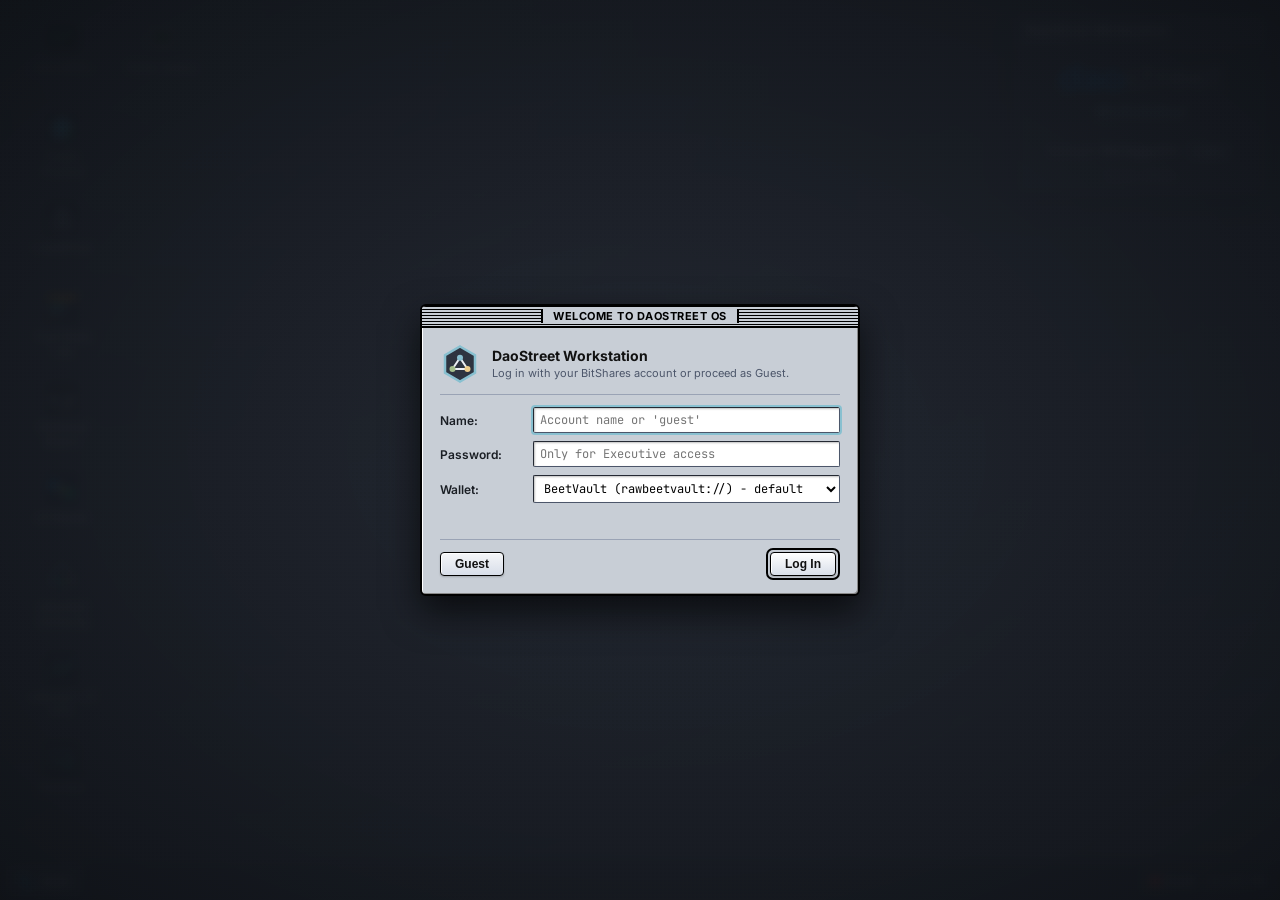
==== index.html @ b09e2ac4 "DaoStreet Workstation public site Built by build_public.py from the personal source; do not edit her" ====
<!DOCTYPE html>
<html lang="en">
<head>
  <meta charset="UTF-8">
  <meta name="viewport" content="width=device-width, initial-scale=1.0">
  <link rel="stylesheet" href="shared/fonts.css">
  <title>DaoStreet Workstation</title>
  <link rel="icon" href="data:image/svg+xml,%3Csvg xmlns='http://www.w3.org/2000/svg' viewBox='0 0 32 32'%3E%3Cpath d='M16 2l12 7v14l-12 7-12-7V9z' fill='%232e3440' stroke='%2388c0d0' stroke-width='2'/%3E%3Cpath d='M10 20l6-9 6 9z' fill='none' stroke='%23eceff4' stroke-width='1.6' stroke-linejoin='round'/%3E%3Ccircle cx='16' cy='11' r='2.4' fill='%2388c0d0'/%3E%3Ccircle cx='10' cy='20' r='2.4' fill='%23a3be8c'/%3E%3Ccircle cx='22' cy='20' r='2.4' fill='%23ebcb8b'/%3E%3C/svg%3E">
  <style>
    /* Palette after Nord (MIT, arcticicestudio). Fonts are open (OFL/Apache) when
       installed; otherwise the platform's own UI and monospace fonts are used. */
    :root {
      --bg0: #242933;
      --bg1: #2e3440;
      --bg2: #3b4252;
      --bg3: #434c5e;
      --bg4: #4c566a;
      --fg: #eceff4;
      --fg-dim: #d8dee9;
      --muted: #9aa3b5;
      --accent: #88c0d0;
      --accent-2: #81a1c1;
      --accent-3: #5e81ac;
      --red: #bf616a;
      --orange: #d08770;
      --yellow: #ebcb8b;
      --green: #a3be8c;
      --purple: #b48ead;
      --radius: 8px;
      --shadow: 0 10px 30px rgba(0, 0, 0, 0.45), 0 0 0 1px rgba(0, 0, 0, 0.35);
      --taskbar-h: 40px;
      color-scheme: dark;
    }

    * {
      box-sizing: border-box;
      margin: 0;
      padding: 0;
    }

    body {
      /* Procedural wallpaper; a background.jpg/png next to this file replaces it (see start-up) */
      background:
        radial-gradient(ellipse 70% 60% at 15% 0%, rgba(136, 192, 208, 0.16), transparent 70%),
        radial-gradient(ellipse 60% 50% at 100% 100%, rgba(180, 142, 173, 0.13), transparent 70%),
        url("data:image/svg+xml,%3Csvg xmlns='http://www.w3.org/2000/svg' width='48' height='48'%3E%3Cpath d='M48 0H0v48' fill='none' stroke='%23ffffff' stroke-opacity='0.035'/%3E%3C/svg%3E"),
        linear-gradient(160deg, var(--bg0), var(--bg1) 60%, var(--bg2));
      background-attachment: fixed;
      color: var(--fg);
      font-family: var(--font-ui);
      font-size: 13px;
      user-select: none;
      -webkit-user-select: none;
      overflow: hidden;
      height: 100vh;
      width: 100vw;
      position: relative;
    }

    :focus-visible {
      outline: 2px solid var(--accent);
      outline-offset: 1px;
    }

    .mono {
      font-family: var(--font-mono);
    }

    /* Raised surface and recessed well */
    .panel {
      background: var(--bg1);
      border: 1px solid var(--bg3);
      border-radius: var(--radius);
      box-shadow: var(--shadow);
    }

    .well {
      background: var(--bg0);
      border: 1px solid var(--bg3);
      border-radius: 4px;
      color: var(--fg);
    }

    .btn {
      background: var(--bg3);
      border: 1px solid var(--bg4);
      border-radius: 5px;
      font: inherit;
      font-size: 12px;
      cursor: pointer;
      padding: 4px 10px;
      display: inline-flex;
      align-items: center;
      gap: 6px;
      color: var(--fg);
      text-decoration: none;
    }
    .btn:hover:not(:disabled) {
      background: var(--bg4);
    }
    .btn.active {
      background: var(--bg4);
      box-shadow: inset 0 -2px 0 var(--accent);
    }
    .btn:disabled {
      opacity: 0.5;
      cursor: not-allowed;
    }
    .btn-primary {
      background: var(--accent-3);
      border-color: var(--accent-2);
    }
    .btn-primary:hover:not(:disabled) {
      background: var(--accent-2);
    }

    /* Window components */
    .win-window {
      background: var(--bg1);
      border: 1px solid var(--bg3);
      border-radius: var(--radius);
      box-shadow: var(--shadow);
      position: absolute;
      display: flex;
      flex-direction: column;
      touch-action: none;
    }
    .win-window.maximized {
      left: 0 !important;
      top: 0 !important;
      width: 100vw !important;
      height: calc(100vh - var(--taskbar-h)) !important;
      border-radius: 0;
    }
    .win-window.minimized {
      display: none;
    }

    .win-titlebar {
      background: var(--bg2);
      color: var(--fg);
      font-weight: 600;
      cursor: move;
      padding: 5px 6px 5px 10px;
      border-radius: var(--radius) var(--radius) 0 0;
      border-bottom: 1px solid var(--bg3);
      display: flex;
      justify-content: space-between;
      align-items: center;
      gap: 8px;
      touch-action: none;
    }
    .win-window.maximized .win-titlebar {
      cursor: default;
      border-radius: 0;
    }
    .win-titlebar.inactive {
      background: var(--bg1);
      color: var(--muted);
    }
    .win-title {
      display: flex;
      align-items: center;
      gap: 6px;
      overflow: hidden;
      white-space: nowrap;
      min-width: 0;
    }
    .win-title-text {
      overflow: hidden;
      text-overflow: ellipsis;
    }
    .win-title-btns {
      display: flex;
      align-items: center;
      gap: 4px;
      flex-shrink: 0;
    }

    .title-btn {
      width: 22px;
      height: 20px;
      font-size: 12px;
      line-height: 1;
      text-align: center;
      background: transparent;
      border: none;
      border-radius: 4px;
      color: var(--fg-dim);
      cursor: pointer;
      font-family: inherit;
    }
    .title-btn:hover {
      background: var(--bg4);
      color: var(--fg);
    }
    .title-btn[data-act="close"]:hover {
      background: var(--red);
    }

    .win-menubar {
      padding: 3px 8px;
      border-bottom: 1px solid var(--bg3);
      display: flex;
      align-items: center;
      gap: 4px;
      font-size: 12px;
    }
    .win-menu-item {
      padding: 2px 8px;
      border-radius: 4px;
      cursor: pointer;
      color: var(--fg-dim);
    }
    .win-menu-item:hover {
      background: var(--bg3);
      color: var(--fg);
    }

    .win-body {
      flex: 1;
      margin: 4px;
      overflow: hidden;
      position: relative;
      min-height: 0;
    }
    .win-body iframe {
      width: 100%;
      height: 100%;
      border: none;
      display: block;
    }

    .win-statusbar {
      margin: 0 4px 4px;
      padding: 2px 8px;
      font-size: 11px;
      color: var(--muted);
      display: flex;
      justify-content: space-between;
      gap: 8px;
      white-space: nowrap;
      overflow: hidden;
    }

    /* Built-in windows (node, login, about) */
    .dialog-body {
      padding: 14px;
      display: flex;
      flex-direction: column;
      gap: 10px;
      line-height: 1.45;
    }
    .dialog-body label {
      display: flex;
      flex-direction: column;
      gap: 4px;
      color: var(--fg-dim);
    }
    .dialog-body input, .dialog-body select {
      padding: 5px 7px;
      font: 12px var(--font-mono);
      user-select: text;
      -webkit-user-select: text;
    }
    .dialog-actions {
      display: flex;
      gap: 6px;
      justify-content: flex-end;
    }
    .dialog-actions .btn {
      min-width: 72px;
      justify-content: center;
    }
    .hint {
      font-size: 11px;
      color: var(--muted);
    }
    .error {
      color: var(--red);
      min-height: 15px;
    }

    /* Window drag & resize shields: iframes would otherwise swallow pointer events */
    body.window-dragging iframe {
      pointer-events: none !important;
    }

    /* Window Resize Handles */
    .win-resize-handle {
      position: absolute;
      z-index: 25;
      touch-action: none;
    }
    .win-window.maximized .win-resize-handle {
      display: none;
    }
    .win-resize-n  { top: -4px; left: 8px; right: 8px; height: 8px; cursor: ns-resize; }
    .win-resize-s  { bottom: -4px; left: 8px; right: 8px; height: 8px; cursor: ns-resize; }
    .win-resize-e  { right: -4px; top: 8px; bottom: 8px; width: 8px; cursor: ew-resize; }
    .win-resize-w  { left: -4px; top: 8px; bottom: 8px; width: 8px; cursor: ew-resize; }
    .win-resize-nw { top: -4px; left: -4px; width: 14px; height: 14px; cursor: nwse-resize; z-index: 26; }
    .win-resize-ne { top: -4px; right: -4px; width: 14px; height: 14px; cursor: nesw-resize; z-index: 26; }
    .win-resize-sw { bottom: -4px; left: -4px; width: 14px; height: 14px; cursor: nesw-resize; z-index: 26; }
    .win-resize-se { bottom: -4px; right: -4px; width: 14px; height: 14px; cursor: nwse-resize; z-index: 26; }

    /* Icons run top-to-bottom down the left edge, wrapping to a new column only
       when the screen is too short. The container is sized to the icons and lets
       clicks through, so it never blocks windows or the desktop panel. */
    .desktop-grid {
      padding: 16px;
      display: grid;
      grid-auto-flow: column;
      grid-template-rows: repeat(auto-fill, 80px);
      grid-auto-columns: 92px;
      gap: 10px 8px;
      width: max-content;
      height: calc(100vh - var(--taskbar-h));
      position: relative;
      z-index: 10;
      pointer-events: none;
    }
    .desktop-icon {
      pointer-events: auto;
      display: flex;
      flex-direction: column;
      align-items: center;
      justify-content: flex-start;
      padding: 6px 4px;
      text-align: center;
      cursor: pointer;
      border-radius: 6px;
      outline: none;
    }
    .desktop-icon:hover {
      background-color: rgba(236, 239, 244, 0.08);
    }
    .desktop-icon:focus-visible,
    .desktop-icon.selected {
      background-color: rgba(136, 192, 208, 0.22);
    }
    .desktop-icon-label {
      color: var(--fg);
      font-size: 12px;
      margin-top: 4px;
      padding: 1px 3px;
      line-height: 1.2;
      text-shadow: 0 1px 2px rgba(0, 0, 0, 0.8);
    }

    /* Desktop panel */
    #brand-widget {
      position: absolute;
      top: 14px;
      right: 14px;
      z-index: 15;
      width: 250px;
      overflow: hidden;
    }
    #brand-widget .win-titlebar {
      cursor: default;
    }
    .brand-body {
      padding: 14px 12px 12px;
      display: flex;
      flex-direction: column;
      align-items: center;
      gap: 8px;
    }
    .brand-name {
      font-size: 15px;
      font-weight: 700;
      letter-spacing: 0.2px;
    }
    .brand-name span:not(.exec-pill) {
      color: var(--accent);
    }
    .brand-meta {
      font-size: 12px;
      color: var(--fg-dim);
      text-align: center;
      border-top: 1px solid var(--bg3);
      padding-top: 8px;
      width: 100%;
      display: flex;
      flex-direction: column;
      gap: 4px;
    }


    /* Toast */
    .toast {
      position: fixed;
      bottom: calc(var(--taskbar-h) + 10px);
      right: 12px;
      background: var(--bg2);
      border-left: 3px solid var(--accent);
      border-radius: 6px;
      box-shadow: var(--shadow);
      z-index: 10000;
      padding: 8px 12px;
      min-width: 220px;
      max-width: 360px;
    }

    /* Taskbar */
    .taskbar {
      position: fixed;
      bottom: 0;
      left: 0;
      width: 100%;
      height: var(--taskbar-h);
      background: rgba(36, 41, 51, 0.92);
      backdrop-filter: blur(8px);
      border-top: 1px solid var(--bg3);
      z-index: 5000;
      display: flex;
      align-items: center;
      justify-content: space-between;
      gap: 6px;
      padding: 4px 6px;
    }
    .taskbar .btn {
      height: 100%;
    }
    .taskbar-left {
      display: flex;
      align-items: center;
      gap: 6px;
      height: 100%;
      min-width: 0;
      flex: 1;
    }
    .taskbar-items-container {
      display: flex;
      align-items: center;
      gap: 4px;
      height: 100%;
      min-width: 0;
      overflow: hidden;
    }
    .taskbar-window-btn {
      max-width: 170px;
      min-width: 0;
      overflow: hidden;
      white-space: nowrap;
      justify-content: flex-start;
      background: transparent;
      border-color: transparent;
    }
    .taskbar-window-btn span:last-child {
      overflow: hidden;
      text-overflow: ellipsis;
    }
    #menu-btn {
      font-weight: 600;
      flex-shrink: 0;
    }
    .logo {
      width: 18px;
      height: 18px;
      flex-shrink: 0;
    }
    .taskbar-tray {
      height: 100%;
      display: flex;
      align-items: center;
      gap: 12px;
      padding: 0 10px;
      border-radius: 5px;
      background: var(--bg1);
      flex-shrink: 0;
      font-size: 12px;
    }
    #tray-node {
      cursor: pointer;
    }

    /* App menu */
    .start-menu {
      position: absolute;
      bottom: calc(var(--taskbar-h) + 6px);
      left: 6px;
      width: 270px;
      max-height: calc(100vh - var(--taskbar-h) - 12px);
      overflow-y: auto;
      padding: 6px;
      z-index: 6000;
      display: none;
    }
    .start-menu.open {
      display: block;
    }
    .start-menu-identity {
      padding: 8px 10px;
      margin-bottom: 4px;
      font-weight: 600;
      border-radius: 6px;
      background: var(--bg2);
      display: flex;
      align-items: center;
      gap: 8px;
    }
    .start-menu-row {
      display: flex;
      align-items: center;
      gap: 10px;
      padding: 6px 10px;
      border-radius: 5px;
      cursor: pointer;
    }
    .start-menu-icon {
      flex: none;
      width: 20px;
      text-align: center;
    }
    .start-menu-row:hover {
      background: var(--accent-3);
    }
    .start-menu-wallpaper select {
      margin-left: auto;
      max-width: 130px;
      padding: 2px 4px;
      font: inherit;
    }
    .start-menu-heading {
      padding: 4px 10px 2px;
      font-size: 10px;
      letter-spacing: 0.8px;
      color: var(--muted);
      font-weight: 700;
    }
    .start-menu-sep {
      height: 1px;
      background: var(--bg3);
      margin: 5px 4px;
    }

    .hidden {
      display: none !important;
    }

    @media (max-width: 640px) {
      #brand-widget {
        display: none !important;
      }
    }

    @media (prefers-reduced-transparency: reduce) {
      .taskbar { background: var(--bg0); backdrop-filter: none; }
    }

    /* =========================================================================
       Retro MacOS Login Gate & Executive Styling
       ========================================================================= */
    .mac-login-overlay {
      position: fixed;
      inset: 0;
      z-index: 10000;
      background:
        radial-gradient(ellipse at 50% 50%, rgba(36, 41, 51, 0.90), rgba(15, 18, 23, 0.97)),
        url("data:image/svg+xml,%3Csvg xmlns='http://www.w3.org/2000/svg' width='4' height='4'%3E%3Crect width='2' height='2' fill='%23000' fill-opacity='0.25'/%3E%3C/svg%3E");
      display: flex;
      align-items: center;
      justify-content: center;
      padding: 16px;
      backdrop-filter: blur(5px);
      user-select: none;
      -webkit-user-select: none;
    }
    .mac-login-overlay.hidden {
      display: none !important;
    }

    .mac-dialog {
      width: 440px;
      max-width: 95vw;
      background: #c8ced6;
      color: #1a1e24;
      border: 2px solid #000;
      border-radius: 6px;
      box-shadow: 0 16px 36px rgba(0, 0, 0, 0.65), inset 1px 1px 0 #fff, inset -1px -1px 0 #888;
      font-family: var(--font-ui);
      display: flex;
      flex-direction: column;
      overflow: hidden;
    }

    .mac-titlebar {
      height: 22px;
      background: repeating-linear-gradient(
        to bottom,
        #000 0px,
        #000 1px,
        #c8ced6 1px,
        #c8ced6 3px
      );
      border-bottom: 2px solid #000;
      display: flex;
      align-items: center;
      justify-content: center;
      position: relative;
      padding: 0 10px;
    }

    .mac-title-plate {
      background: #c8ced6;
      padding: 0 10px;
      font-size: 11px;
      font-weight: 700;
      letter-spacing: 0.5px;
      color: #000;
      border-left: 2px solid #000;
      border-right: 2px solid #000;
      text-transform: uppercase;
    }

    .mac-dialog-body {
      padding: 16px 18px 14px;
      display: flex;
      flex-direction: column;
      gap: 12px;
    }

    .mac-banner {
      display: flex;
      align-items: center;
      gap: 12px;
      border-bottom: 1px solid #9aa3b5;
      padding-bottom: 10px;
    }

    .mac-banner-logo {
      width: 40px;
      height: 40px;
      flex-shrink: 0;
    }

    .mac-banner-title {
      font-size: 14px;
      font-weight: 700;
      color: #111;
      line-height: 1.2;
    }

    .mac-banner-sub {
      font-size: 11px;
      color: #4c566a;
      margin-top: 2px;
    }

    .mac-form {
      display: flex;
      flex-direction: column;
      gap: 8px;
    }

    .mac-row {
      display: grid;
      grid-template-columns: 85px 1fr;
      align-items: center;
      gap: 8px;
      font-size: 12px;
      font-weight: 600;
    }

    .mac-input, .mac-select {
      background: #fff;
      color: #000;
      border: 1px solid #4c566a;
      border-top-color: #242933;
      border-left-color: #242933;
      box-shadow: inset 1px 1px 2px rgba(0,0,0,0.25);
      border-radius: 2px;
      padding: 4px 6px;
      font: 12px var(--font-mono);
      user-select: text;
      -webkit-user-select: text;
    }

    .mac-input:focus, .mac-select:focus {
      outline: 2px solid #88c0d0;
      outline-offset: 0;
    }

    .mac-error {
      min-height: 16px;
      font-size: 11px;
      color: #bf616a;
      font-weight: 600;
      text-align: center;
    }

    .mac-actions {
      display: flex;
      justify-content: space-between;
      align-items: center;
      margin-top: 4px;
      padding-top: 8px;
      border-top: 1px solid #9aa3b5;
    }

    .mac-btn {
      background: linear-gradient(180deg, #f5f6f8 0%, #d8dee9 100%);
      color: #111;
      border: 1px solid #000;
      border-radius: 4px;
      padding: 4px 14px;
      font-size: 12px;
      font-weight: 600;
      cursor: pointer;
      box-shadow: inset 1px 1px 0 #fff, 0 1px 2px rgba(0,0,0,0.2);
    }
    .mac-btn:hover {
      background: #eceff4;
    }
    .mac-btn:active {
      background: #c8ced6;
      box-shadow: inset 1px 1px 2px rgba(0,0,0,0.4);
    }

    /* Classic Mac default return-key button ring */
    .mac-btn-default-wrap {
      display: inline-flex;
      padding: 2px;
      border: 2px solid #000;
      border-radius: 7px;
      background: transparent;
    }
    .mac-btn-default-wrap .mac-btn {
      background: linear-gradient(180deg, #fff 0%, #d8dee9 100%);
      border-color: #000;
    }

    /* Executive Mode Theme Accents */
    body.executive-mode .brand-name span:not(.exec-pill) {
      color: #ebcb8b; /* Gold accent */
    }
    body.executive-mode #brand-widget {
      border-color: #ebcb8b;
    }
    .exec-pill {
      display: inline-block;
      background: #ebcb8b;
      color: #111;
      font-size: 9px;
      font-weight: 800;
      letter-spacing: 0.5px;
      padding: 1px 5px;
      border-radius: 3px;
      margin-left: 6px;
      vertical-align: middle;
      text-transform: uppercase;
    }
  </style>
</head>
<body>

  <!-- Project emblem (original artwork), used by <svg class="logo"><use href="#logo"/></svg> -->
  <svg width="0" height="0" style="position: absolute;" aria-hidden="true">
    <!-- BitShares B-wheel, used on the taskbar Apps button and the desktop panel -->
    <symbol id="bwheel" viewBox="0 0 27.20632 27.20632">
      <g transform="translate(-4.0927923,-270.09372)">
        <path d="m 15.879654,296.9134 c -0.52163,-0.15011 -1.441405,-0.58414 -2.043942,-0.9645 -1.057875,-0.66781 -1.077605,-0.70847 -0.574139,-1.18329 0.28676,-0.27045 1.160642,-1.10802 1.941959,-1.86127 1.106393,-1.06665 1.552364,-1.32772 2.016448,-1.18042 0.550865,0.17483 0.59587,0.39018 0.59587,2.85121 0,2.94348 0.03213,2.90468 -1.936196,2.33827 z m 3.065085,-2.30686 c 0,-2.49545 0.04394,-2.70745 0.5976,-2.88317 0.477937,-0.15169 0.958291,0.16781 2.398889,1.59561 0.990709,0.9819 1.801288,1.86401 1.801288,1.96024 0,0.32337 -2.670561,1.62643 -3.739444,1.8246 l -1.058333,0.19622 z m -7.743862,-1.11338 c -0.482995,-0.73714 -1.287251,-2.91645 -1.287251,-3.48809 0,-0.30145 0.590481,-0.38785 2.650917,-0.38785 3.516407,0 3.655591,0.3046 1.248825,2.73295 -0.971724,0.98043 -1.86276,1.78261 -1.980083,1.78261 -0.117322,0 -0.401906,-0.28783 -0.632408,-0.63962 z m 11.649526,-1.26538 c -1.025614,-1.04775 -1.805375,-2.06375 -1.732801,-2.25778 0.0934,-0.2497 0.95129,-0.35278 2.936032,-0.35278 h 2.804079 l -0.173135,0.77612 c -0.226788,1.01661 -1.51628,3.73944 -1.770943,3.73944 -0.109164,0 -1.037618,-0.85725 -2.063232,-1.905 z M 9.913626,284.75061 v -3.4555 l 2.816428,2.8205 c 2.325948,2.32931 2.787132,2.93109 2.648197,3.4555 -0.159345,0.60145 -0.308147,0.635 -2.816429,0.635 H 9.913626 Z m 11.310799,2.932 c -0.233935,-0.43712 0.02862,-0.8308 1.590954,-2.38547 1.029119,-1.02408 1.978043,-1.79589 2.10872,-1.71513 0.421096,0.26026 1.445915,2.47569 1.649456,3.56577 l 0.197615,1.05833 h -2.633286 c -2.275806,0 -2.671321,-0.0711 -2.913459,-0.5235 z m -8.161273,-4.983 -3.149526,-3.27618 v -4.66485 -4.66486 l 0.917222,0.77072 c 0.504473,0.42389 2.221999,1.92076 3.816725,3.32638 l 2.899503,2.55566 -0.07728,4.53037 c -0.100896,5.91485 -0.0912,5.91172 -4.406644,1.42276 z m 6.069735,3.06058 c -0.103481,-0.10348 -0.188148,-1.38357 -0.188148,-2.84465 v -2.6565 l 0.917222,0.19798 c 0.939052,0.20269 2.884252,1.09301 3.543225,1.62173 0.286556,0.22992 -0.02461,0.69181 -1.402958,2.08252 -1.639187,1.65389 -2.393845,2.07441 -2.869341,1.59892 z" fill="#00A4E4"/>
      </g>
    </symbol>
    <symbol id="logo" viewBox="0 0 32 32">
      <path d="M16 2l12 7v14l-12 7-12-7V9z" fill="#2e3440" stroke="#88c0d0" stroke-width="2"/>
      <path d="M10 20l6-9 6 9z" fill="none" stroke="#eceff4" stroke-width="1.6" stroke-linejoin="round"/>
      <circle cx="16" cy="11" r="2.4" fill="#88c0d0"/>
      <circle cx="10" cy="20" r="2.4" fill="#a3be8c"/>
      <circle cx="22" cy="20" r="2.4" fill="#ebcb8b"/>
    </symbol>
  </svg>

  <!-- Retro MacOS Login Gate (Locked State) -->
  <div id="mac-login-overlay" class="mac-login-overlay hidden">
    <div class="mac-dialog" role="dialog" aria-modal="true" aria-labelledby="mac-dialog-title">
      <div class="mac-titlebar">
        <span class="mac-title-plate" id="mac-dialog-title">Welcome to DaoStreet OS</span>
      </div>
      <div class="mac-dialog-body">
        <div class="mac-banner">
          <svg class="mac-banner-logo" viewBox="0 0 32 32">
            <use href="#logo"/>
          </svg>
          <div>
            <div class="mac-banner-title">DaoStreet Workstation</div>
            <div class="mac-banner-sub">Log in with your BitShares account or proceed as Guest.</div>
          </div>
        </div>

        <form id="mac-login-form" class="mac-form">
          <label class="mac-row">
            <span>Name:</span>
            <input id="mac-login-account" class="mac-input" type="text" autocomplete="username" spellcheck="false" placeholder="Account name or 'guest'">
          </label>
          <label class="mac-row">
            <span>Password:</span>
            <input id="mac-login-password" class="mac-input" type="password" autocomplete="current-password" placeholder="Only for Executive access" title="Leave blank for the public desktop. With the access password and 1,000,000+ liquid BTS on the account, opens the Executive desktop.">
          </label>
          <label class="mac-row">
            <span>Wallet:</span>
            <select id="mac-login-scheme" class="mac-select">
              <option value="rawbeetvault">BeetVault (rawbeetvault://) - default</option>
              <option value="rawbeeteos">BeetEOS (rawbeeteos://)</option>
              <option value="rawbeet">Beet Classic (rawbeet://)</option>
            </select>
          </label>

          <div id="mac-login-error" class="mac-error"></div>

          <div class="mac-actions">
            <button type="button" class="mac-btn" id="btn-mac-guest" title="Unlock Public Desktop without an account">Guest</button>
            <div style="display: flex; gap: 8px; align-items: center;">
              <div class="mac-btn-default-wrap">
                <button type="submit" class="mac-btn" id="btn-mac-submit">Log In</button>
              </div>
            </div>
          </div>
        </form>
      </div>
    </div>
  </div>

  <!-- Desktop panel -->
  <div id="brand-widget" class="panel">
    <div class="win-titlebar">
      <span class="desktop-name"></span>
      <button class="title-btn" id="btn-close-brand" title="Hide (app menu &gt; Show Desktop Panel brings it back)" aria-label="Hide panel">–</button>
    </div>
    <div class="brand-body">
      <img class="brand-logo" src="daostreet-logo.webp" alt="daostreet" style="width: 170px; height: auto; max-height: 40px; object-fit: contain;">
      <div class="brand-name"><span>Workstation</span></div>
      <div class="brand-meta">
        <div style="display: flex; align-items: center; justify-content: center; gap: 8px; min-height: 26px;">
          <span>Account: <strong id="brand-account">Not logged in</strong></span>
          <button class="btn" id="btn-login" style="font-size: 11px; padding: 2px 8px;">Login</button>
        </div>
        <div id="brand-node" class="hint">Node: connecting...</div>
      </div>
    </div>
  </div>


  <!-- Desktop icons: built from APPS -->
  <div class="desktop-grid" id="desktop-icons"></div>

  <!-- Built-in window bodies: cloned into a window when opened -->
  <template id="tpl-node">
    <div class="dialog-body">
      <div style="display: flex; align-items: center; gap: 10px;">
        <span style="font-size: 26px;">🌐</span>
        <div style="min-width: 0;">
          <div><strong>BitShares node:</strong> <span class="mono" style="word-break: break-all;" id="node-url">-</span></div>
          <div style="font-weight: 600;" id="node-status">Status: Connecting...</div>
        </div>
      </div>
      <div class="well mono" style="padding: 8px; font-size: 11px; line-height: 1.5; user-select: text; -webkit-user-select: text;" id="node-detail"></div>
      <div class="hint">Apps on this desktop share this connection for read-only lookups.</div>
      <div class="dialog-actions">
        <button class="btn" id="btn-reconnect-node">Reconnect</button>
      </div>
    </div>
  </template>

  <template id="tpl-about">
    <div class="dialog-body">
      <div style="display: flex; align-items: center; gap: 10px;">
        <img class="brand-logo" src="daostreet-logo.webp" alt="daostreet" style="width: 120px; height: auto; max-height: 28px; object-fit: contain;">
        <div class="brand-name"><span>Workstation</span>
          <span class="hint" style="font-weight: normal;" id="about-version"></span></div>
      </div>
      <div>A desktop for BitShares DEX tools. Each app runs in its own window and shares the desktop's node connection and account.</div>
      <div>Transactions are never signed here: apps prepare them, and you review and sign in BeetVault.</div>
      <div class="well hint" style="padding: 8px;" id="about-server"></div>
      <div class="dialog-actions">
        <button class="btn" id="btn-about-ok">OK</button>
      </div>
    </div>
  </template>

  <!-- App menu: rows built from APPS -->
  <div id="start-menu" class="start-menu panel">
    <div class="start-menu-identity">
      <span>👤</span>
      <span id="start-identity">Not logged in</span>
    </div>
    <div id="start-menu-items"></div>
  </div>

  <!-- Taskbar -->
  <div class="taskbar">
    <div class="taskbar-left">
      <button id="menu-btn" class="btn" aria-haspopup="menu" aria-controls="start-menu">
        <svg class="logo"><use href="#bwheel"/></svg>
        <span>Apps</span>
      </button>
      <div class="taskbar-items-container" id="taskbar-items"></div>
    </div>
    <div class="taskbar-tray">
      <span title="BitShares node: connecting" id="tray-node">⚪ Node</span>
      <span id="clock" class="mono">--:--</span>
    </div>
  </div>

  <div id="toast" class="toast hidden" role="status" aria-live="polite">
    <div id="toast-title" style="font-weight: 600; margin-bottom: 2px;"></div>
    <div id="toast-msg" class="hint" style="color: var(--fg-dim);"></div>
  </div>

  <script src="shared/b95-bridge.js"></script>
  <script>
    const DESKTOP_NAME = 'DaoStreet Workstation';
    const DESKTOP_VERSION = '1.1';

    // =========================================================================
    // APPS: every desktop icon, start menu entry and window comes from here.
    //
    // To add a standalone HTML app, add one entry:
    //   { id: 'myapp', title: 'My App', emoji: '🚀', icon: ICONS.generic,
    //     src: 'my-app/index.html', size: [880, 580] }
    //
    // Fields:
    //   id          unique key (window id is "win-<id>")
    //   title       icon label, start menu and taskbar text
    //   windowTitle title bar text (defaults to title)
    //   emoji       small icon for title bar, taskbar and start menu
    //   icon        32x32 SVG markup for the desktop icon
    //   src         HTML app loaded in a window (iframe)
    //   url         external link opened in a new browser tab instead
    //   template    id of a <template> for built-in windows
    //   size        [width, height] default window size; height 'auto' fits content
    //   resizable   default true; false also hides maximize
    //   dialog      only a close button, never in the taskbar
    //   desktop     false hides the desktop icon
    //   menu        start menu group: 'pools' | 'credit' | 'builders' | 'portfolio' | 'games' | 'links' | 'system' | false
    //   status      [left, right] status bar text for src apps
    //   server      true: needs server.py (shown only when its API answers, so a
    //               public copy on a plain web host leaves it out)
    //   public      true: include this src app in the public copy (build_public.py
    //               drops every other src app's entry, icon and folder there)
    //
    // Apps can include shared/b95-bridge.js to read the logged-in account,
    // use the desktop's node connection and raise notifications.
    // =========================================================================
    const ICONS = {
      microdex: `<svg width="34" height="34" viewBox="0 0 32 32" fill="none">
        <rect x="2" y="3" width="28" height="22" rx="2" fill="#202020" stroke="#000" stroke-width="1.5"/>
        <rect x="4" y="5" width="24" height="18" fill="#050505"/>
        <polyline points="6,18 12,12 18,15 26,7" fill="none" stroke="#00FF88" stroke-width="2"/>
        <rect x="6" y="8" width="4" height="3" fill="#00E5FF"/>
        <path d="M12 25h8v3h-8z" fill="#808080"/>
        <line x1="8" y1="28" x2="24" y2="28" stroke="#000" stroke-width="2"/></svg>`,
      pools: `<svg width="34" height="34" viewBox="0 0 32 32" fill="none">
        <rect x="3" y="4" width="26" height="24" rx="2" fill="#1E293B" stroke="#000" stroke-width="1.5"/>
        <circle cx="16" cy="15" r="9" fill="#00A4E4" stroke="#FFF" stroke-width="1"/>
        <path d="M9 16c2-3 4 3 7 0s5 3 7 0" stroke="#FFF" stroke-width="1.5" fill="none"/>
        <rect x="6" y="21" width="5" height="5" fill="#38BDF8"/>
        <rect x="13" y="19" width="5" height="7" fill="#60A5FA"/>
        <rect x="20" y="17" width="5" height="9" fill="#22C55E"/></svg>`,
      node: `<svg width="34" height="34" viewBox="0 0 32 32" fill="none">
        <rect x="3" y="5" width="26" height="18" rx="1" fill="#C0C0C0" stroke="#000" stroke-width="1.5"/>
        <rect x="6" y="8" width="20" height="12" fill="#000"/>
        <path d="M13 23h6v4h-6z" fill="#808080"/>
        <line x1="9" y1="27" x2="23" y2="27" stroke="#000" stroke-width="2"/>
        <path d="M10 14l6-4v3h4v2h-4v3l-6-4z" fill="#00FF00"/></svg>`,
      creditflow: `<svg width="34" height="34" viewBox="0 0 32 32" fill="none">
        <rect x="2" y="2" width="28" height="28" rx="2" fill="#0F172A" stroke="#000" stroke-width="1.5"/>
        <polygon points="16,6 5,12 27,12" fill="#E2E8F0" stroke="#000" stroke-width="1"/>
        <rect x="7" y="13" width="3" height="9" fill="#94A3B8" stroke="#000" stroke-width="0.75"/>
        <rect x="12" y="13" width="3" height="9" fill="#94A3B8" stroke="#000" stroke-width="0.75"/>
        <rect x="17" y="13" width="3" height="9" fill="#94A3B8" stroke="#000" stroke-width="0.75"/>
        <rect x="22" y="13" width="3" height="9" fill="#94A3B8" stroke="#000" stroke-width="0.75"/>
        <rect x="4" y="22" width="24" height="3" fill="#E2E8F0" stroke="#000" stroke-width="1"/>
        <circle cx="16" cy="9.5" r="1.5" fill="#38BDF8"/>
      </svg>`,
      clilite: `<svg width="34" height="34" viewBox="0 0 32 32" fill="none">
        <rect x="2" y="3" width="28" height="26" rx="2" fill="#111827" stroke="#000" stroke-width="1.5"/>
        <rect x="2" y="3" width="28" height="5" fill="#F59E0B"/>
        <text x="6" y="7.3" font-size="4.5" font-family="sans-serif" font-weight="bold" fill="#111827">₿</text>
        <rect x="5" y="11" width="22" height="3" fill="#1E293B"/>
        <rect x="5" y="16" width="22" height="3" fill="#1E293B"/>
        <rect x="5" y="21" width="22" height="3" fill="#1E293B"/>
        <rect x="5" y="11" width="14" height="3" fill="#34D399"/>
        <rect x="5" y="16" width="9" height="3" fill="#38BDF8"/>
        <rect x="5" y="21" width="5" height="3" fill="#FBBF24"/>
      </svg>`,
      lprouter: `<svg width="34" height="34" viewBox="0 0 32 32" fill="none">
        <rect x="2" y="2" width="28" height="28" rx="2" fill="#0A1628" stroke="#000" stroke-width="1.5"/>
        <circle cx="8" cy="12" r="4.5" fill="#0055AA" stroke="#00E5FF" stroke-width="1"/>
        <circle cx="24" cy="20" r="4.5" fill="#007A44" stroke="#00FF88" stroke-width="1"/>
        <circle cx="16" cy="16" r="3.5" fill="#995500" stroke="#FFB300" stroke-width="1"/>
        <path d="M12 14l2.5 1.5M18 17.5l3.5 2" stroke="#00E5FF" stroke-width="1.5" stroke-linecap="round"/>
        <path d="M21 19.5l-2 -3" stroke="#00FF88" stroke-width="1.2" stroke-linecap="round"/>
      </svg>`,
      gateway: `<svg width="34" height="34" viewBox="0 0 32 32" fill="none">
        <rect x="2" y="2" width="28" height="28" rx="2" fill="#0B1320" stroke="#000" stroke-width="1.5"/>
        <path d="M5 26V13a11 9 0 0 1 22 0v13" fill="none" stroke="#94A3B8" stroke-width="2.5"/>
        <rect x="4" y="25" width="24" height="3" fill="#475569"/>
        <circle cx="11" cy="17" r="3.5" fill="#23292F" stroke="#00E5FF" stroke-width="1"/>
        <circle cx="21" cy="17" r="3.5" fill="#1E1E3F" stroke="#FACC15" stroke-width="1"/>
        <path d="M14.5 17h3" stroke="#00FF88" stroke-width="1.5" stroke-linecap="round"/>
        <path d="M16 21v3M14.5 22.5l1.5 1.5 1.5-1.5" stroke="#00FF88" stroke-width="1.2" stroke-linecap="round" fill="none"/>
      </svg>`,
      iobpps: `<svg width="34" height="34" viewBox="0 0 32 32" fill="none">
        <rect x="2" y="2" width="28" height="28" rx="2" fill="#0C1424" stroke="#000" stroke-width="1.5"/>
        <polyline points="5,22 12,16 18,19 27,9" fill="none" stroke="#34D399" stroke-width="2.2" stroke-linecap="round" stroke-linejoin="round"/>
        <circle cx="27" cy="9" r="2" fill="#60A5FA"/>
        <circle cx="12" cy="16" r="1.5" fill="#88C0D0"/>
        <path d="M5 26h22" stroke="#1E2D45" stroke-width="1.5" stroke-linecap="round"/>
        <text x="7" y="12" font-size="5" font-family="monospace" font-weight="bold" fill="#88C0D0">PPS</text>
      </svg>`,
      generic: `<svg width="34" height="34" viewBox="0 0 32 32" fill="none">
        <rect x="4" y="4" width="24" height="24" rx="4" fill="#3b4252" stroke="#000" stroke-width="1.5"/>
        <circle cx="16" cy="16" r="6" fill="#00FF88"/></svg>`,
      gatewayboard: `<svg width="34" height="34" viewBox="0 0 32 32" fill="none">
        <rect x="2" y="2" width="28" height="28" rx="2" fill="#07080B" stroke="#000" stroke-width="1.5"/>
        <rect x="4" y="4" width="24" height="24" fill="#0D0F14" stroke="#1F2533" stroke-width="0.75"/>
        <path d="M7 16h4l2-3 2 6 2-6 2 6 2-3h4" stroke="#475569" stroke-width="0.8" stroke-dasharray="1 1"/>
        <circle cx="8" cy="16" r="3.5" fill="#181D28" stroke="#E2E8F0" stroke-width="0.8"/>
        <text x="8" y="18.5" font-size="5" text-anchor="middle" font-family="sans-serif" font-weight="bold" fill="#FFF">₿</text>
        <circle cx="13.5" cy="16" r="1.5" fill="#000" stroke="#64748B" stroke-width="0.6"/>
        <circle cx="18.5" cy="16" r="1.5" fill="#000" stroke="#64748B" stroke-width="0.6"/>
        <circle cx="24" cy="16" r="3.5" fill="#181D28" stroke="#E2E8F0" stroke-width="0.8"/>
        <text x="24" y="18" font-size="4" text-anchor="middle" font-family="sans-serif" font-weight="bold" fill="#FFF">Au</text>
        <path d="M7 24h18m-4-2l3 2-3 2" stroke="#FFF" stroke-width="1" fill="none" stroke-linecap="round"/>
      </svg>`,
      transfer: `<svg width="34" height="34" viewBox="0 0 32 32" fill="none">
        <rect x="2" y="2" width="28" height="28" rx="2" fill="#0C1424" stroke="#000" stroke-width="1.5"/>
        <rect x="4" y="4" width="24" height="24" rx="1.5" fill="#111827" stroke="#1E2D45" stroke-width="0.75"/>
        <circle cx="9" cy="11" r="3.5" fill="#2B4C7E" stroke="#88C0D0" stroke-width="0.8"/>
        <path d="M14 11h11m-3-3l3 3-3 3" stroke="#88C0D0" stroke-width="1.5" stroke-linecap="round" stroke-linejoin="round"/>
        <circle cx="23" cy="21" r="3.5" fill="#0D9488" stroke="#34D399" stroke-width="0.8"/>
        <path d="M18 21H7m3-3l-3 3 3 3" stroke="#34D399" stroke-width="1.5" stroke-linecap="round" stroke-linejoin="round"/>
      </svg>`,
    };

    const APPS = [
      { id: 'microdex', title: 'microDEX', windowTitle: 'microDEX v1.1.0 - Retro BitShares DEX Terminal', emoji: '📊',
        icon: ICONS.microdex, src: 'microdex-retro/index.html', size: [880, 580], menu: 'pools',
        status: ['microdex-retro/index.html', 'Retro DEX Terminal'], public: true },
      { id: 'pools', title: 'Pools Tracker', windowTitle: 'BitShares Pools TVL & Beet Tracker', emoji: '🌊',
        icon: ICONS.pools, src: 'beet-pools-tracker/index.html', size: [880, 580], menu: 'pools',
        status: ['beet-pools-tracker/index.html', 'Liquidity Pool TVL & Swaps'], public: true },
      { id: 'creditflow', title: 'CreditFlow', windowTitle: 'DaoStreet CreditFlow - Global TVL & Collateral Tracker', emoji: '🏦',
        icon: ICONS.creditflow, src: 'bitshares-creditflow/index.html', size: [960, 620], menu: 'credit',
        status: ['bitshares-creditflow/index.html', 'Credit Offers & Collateral'], public: true },
      { id: 'clilite', title: 'Pool Stats Lite', windowTitle: 'Pool Stats Lite - BTC Depth & LP Valuation', emoji: '📋',
        icon: ICONS.clilite, src: 'cli-lite/index.html', size: [960, 620], menu: 'pools',
        status: ['cli-lite/index.html', 'BTC Pool Depth · BTC Compare · Swap & Deposit Tx'], public: true },
      { id: 'gatewayboard', title: 'Gateway Board', windowTitle: 'Gateway Board - Pool Price Boards & Swap Terminal', emoji: '⚡',
        icon: ICONS.gatewayboard, src: 'gateway-board/index.html', size: [1000, 680], menu: 'pools',
        status: ['gateway-board/index.html', 'XRP·USDT · XRP·BTC · BTC·XAUT Boards & Swap Terminal'], public: true },
      { id: 'lprouter', title: 'LP Router', windowTitle: 'LP Compound Router - Multi-Hop Swap Terminal', emoji: '🔀',
        icon: ICONS.lprouter, src: 'lp-router/index.html', size: [980, 640], menu: 'pools',
        status: ['lp-router/index.html', 'Compound AMM Swaps across Hubs'], public: true },
      { id: 'gateway', title: 'ioBanker Gateway', windowTitle: 'ioBanker Gateway - XRP & XLM Deposit Bridge', emoji: '🌉',
        icon: ICONS.gateway, src: 'gateway/index.html', size: [880, 640], menu: 'portfolio',
        status: ['gateway/index.html', 'IOB.XRP · IOB.XLM Deposit Tags'], public: true },
      { id: 'iobpps', title: 'ioBanker LP PPS', windowTitle: 'ioBanker LP PPS & Annualized Yield - BTS/IOB.XRP & BTS/IOB.XLM', emoji: '📈',
        icon: ICONS.iobpps, src: 'gateway/pps.html', size: [960, 660], menu: 'pools',
        status: ['gateway/pps.html', 'ioBanker LP Price Per Share & Annualized Yield'], public: true },
      { id: 'transfer', title: 'Transfer', windowTitle: 'Transfer - BitShares Asset Transfer (Op 0)', emoji: '⇄',
        icon: ICONS.transfer, src: 'asset-transfer/index.html', size: [680, 640], menu: 'portfolio',
        status: ['asset-transfer/index.html', 'BitShares Asset Transfer · Op 0 · BeetVault'], public: true },
      { id: 'node', title: 'Node Status', windowTitle: 'BitShares Node Connectivity', emoji: '🔄',
        icon: ICONS.node, template: 'tpl-node', size: [380, 'auto'], resizable: false, menu: 'system',
        onCreate: () => { document.getElementById('btn-reconnect-node').addEventListener('click', connectNode); renderNodeStatus(); } },
      { id: 'about', title: `About ${DESKTOP_NAME}`, windowTitle: `About ${DESKTOP_NAME}`, emoji: 'ℹ️',
        template: 'tpl-about', size: [340, 'auto'], resizable: false, dialog: true, desktop: false, menu: false,
        onCreate: setupAbout },
    ];
    const APP_BY_ID = Object.fromEntries(APPS.map(a => [a.id, a]));

    // =========================================================================
    // Whitelist & Desktop Tiers (Public vs. Executive)
    // =========================================================================
    // Account names that get the Executive desktop. The public copy has none: build_public.py cuts the
    // names and refuses to build if any are left.
    const EXECUTIVE_WHITELIST = new Set([
    ]);
    const SYSTEM_IDS = new Set(['node', 'about']);
    const UNLOCKED_KEY = 'b95-unlocked';

    // Fallback storage in window.name for static file:/// mode where Chromium blocks localStorage
    const WIN_NAME_PREFIX = 'b95:';
    function winStoreReadAll() {
      try {
        if (typeof window.name === 'string' && window.name.startsWith(WIN_NAME_PREFIX)) {
          return JSON.parse(window.name.slice(WIN_NAME_PREFIX.length)) || {};
        }
      } catch (_) {}
      return {};
    }
    function winStoreGet(key) {
      const all = winStoreReadAll();
      return key in all ? all[key] : null;
    }
    function winStoreSet(key, val) {
      try {
        const all = winStoreReadAll();
        if (val === null || val === undefined) delete all[key];
        else all[key] = val;
        window.name = WIN_NAME_PREFIX + JSON.stringify(all);
      } catch (_) {}
    }

    // =========================================================================
    // Token gate: the second way into the Executive tier, for accounts not on the whitelist.
    // Needs the access password plus 1,000,000 liquid BTS on the account typed in. Nothing is
    // signed, so anyone with the password and a big holder's name gets in: this filters the
    // desktop, it does not secure it. checkTokenGate() is the one place to swap in a signed
    // Beet challenge later.
    // =========================================================================
    const TOKEN_GATE = {
      assetId: '1.3.0',               // BTS
      precision: 5,                   // 1 BTS = 100,000 base units
      minBase: 100_000_000_000n,      // 1,000,000 BTS
      passwordSha256: '',             // empty turns the gate off; the public copy always ships it empty
    };
    const tokenGateOn = () => /^[0-9a-f]{64}$/.test(TOKEN_GATE.passwordSha256);

    const isWhitelisted = (name) => EXECUTIVE_WHITELIST.has(String(name || '').trim().toLowerCase());

    // A token-gated session stores the password hash it passed with, so changing the password ends it
    const hasTokenGate = (account) => Boolean(tokenGateOn() && account && account.tokenGate === TOKEN_GATE.passwordSha256);

    function isExecutive() {
      return Boolean(currentAccount && (isWhitelisted(currentAccount.name) || hasTokenGate(currentAccount)));
    }

    async function sha256Hex(text) {
      const digest = await crypto.subtle.digest('SHA-256', new TextEncoder().encode(text));
      return [...new Uint8Array(digest)].map(b => b.toString(16).padStart(2, '0')).join('');
    }

    // Liquid balance only: BTS in orders, pools, collateral, credit offers or vesting is not counted
    async function liquidGateBalance(accountId) {
      const balances = await rpc('get_account_balances', [accountId, [TOKEN_GATE.assetId]]);
      const entry = Array.isArray(balances) ? balances.find(b => b.asset_id === TOKEN_GATE.assetId) : null;
      return BigInt(entry?.amount ?? 0);
    }

    const formatBts = (raw) => (Number(raw) / 10 ** TOKEN_GATE.precision).toLocaleString(undefined, { maximumFractionDigits: 0 });

    // { ok: true } or { ok: false, reason }
    async function checkTokenGate(account, password) {
      if (!tokenGateOn()) return { ok: false, reason: 'Executive access by password is not set up on this desktop.' };
      if (!globalThis.crypto?.subtle) {
        return { ok: false, reason: 'This browser cannot check the password here (it needs https or localhost).' };
      }
      if (await sha256Hex(password) !== TOKEN_GATE.passwordSha256) return { ok: false, reason: 'Wrong password.' };
      const raw = await liquidGateBalance(account.id);
      if (raw < TOKEN_GATE.minBase) {
        return {
          ok: false,
          reason: `Executive access needs 1,000,000 liquid BTS; ${account.name} holds ${formatBts(raw)}. BTS in orders, pools or collateral does not count.`,
        };
      }
      return { ok: true };
    }

    function isSessionUnlocked() {
      try {
        if (sessionStorage.getItem(UNLOCKED_KEY) === '1' || localStorage.getItem(UNLOCKED_KEY) === '1') return true;
      } catch (_) {}
      return winStoreGet(UNLOCKED_KEY) === '1';
    }

    function setSessionUnlocked(unlocked) {
      winStoreSet(UNLOCKED_KEY, unlocked ? '1' : null);
      try {
        if (unlocked) {
          sessionStorage.setItem(UNLOCKED_KEY, '1');
          localStorage.setItem(UNLOCKED_KEY, '1');
        } else {
          sessionStorage.removeItem(UNLOCKED_KEY);
          localStorage.removeItem(UNLOCKED_KEY);
        }
      } catch (_) {}
    }

    // server.py's health answer, or null: opened as a file, or served by a plain web host
    let serverHealth = null;
    const serverCheck = location.protocol === 'file:'
      ? Promise.resolve(null)
      : fetch('api/health', { headers: { 'X-B95': '1' } })
          .then(r => (r.ok ? r.json() : null))
          .then(h => (h && h.ok ? h : null))
          .catch(() => null);

    const appAvailable = (app) => {
      if (app.server && !serverHealth) return false;
      if (app.public || SYSTEM_IDS.has(app.id)) return true;
      return isExecutive();
    };

    // =========================================================================
    // Window manager
    // =========================================================================
    const WINDOW_Z_BASE = 100;           // windows stack at 100..100+n, always under the taskbar (5000)
    const LAYOUT_KEY = 'b95-layout';     // per-app window geometry
    const OPEN_KEY = 'b95-open';         // apps open when the page was last left
    const WALLPAPER_KEY = 'b95-wallpaper'; // file in backgrounds/ picked with ?bg=
    const WALLPAPER_DEFAULTS = ['background.jpg', 'background.png', 'background.webp'];
    const wins = new Map();              // appId -> { app, el, iframe, ready }
    const zOrder = [];                   // appIds, back to front
    let cascadeStep = 0;

    function storageGet(key, fallback) {
      try {
        const raw = localStorage.getItem(key);
        if (raw !== null) return JSON.parse(raw) ?? fallback;
      } catch (_) {}
      const wVal = winStoreGet(key);
      return wVal !== null && wVal !== undefined ? wVal : fallback;
    }
    function storageSet(key, value) {
      winStoreSet(key, value);
      try { localStorage.setItem(key, JSON.stringify(value)); } catch (_) { /* per-browser convenience only */ }
    }

    // Apps merged into one with tabs: old id -> [new id, the tab it opens on]. A window saved open or
    // placed under an old id carries over to the new app, opening on the tab that was open.
    const MERGED_APPS = {
      xrpusdt: ['gatewayboard', 'xrp-usdt'],
      xrpbtc: ['gatewayboard', 'xrp-btc'],
      btcxaut: ['gatewayboard', 'btc-xaut'],
    };
    const MERGED_TAB_KEYS = { gatewayboard: 'gateway_board_tab' }; // the tab key gateway-board/ reads
    function migrateMergedApps() {
      const open = storageGet(OPEN_KEY, []);
      const layout = storageGet(LAYOUT_KEY, {});
      if (!Object.keys(MERGED_APPS).some(id => open.includes(id) || id in layout)) return;
      Object.entries(MERGED_APPS).forEach(([oldId, [newId, tab]]) => {
        if (open.includes(oldId) && !open.includes(newId)) {
          try { localStorage.setItem(MERGED_TAB_KEYS[newId], tab); } catch (_) { /* opens on its default tab */ }
        }
        if (layout[oldId] && !layout[newId]) layout[newId] = layout[oldId];
        delete layout[oldId];
      });
      const merged = [...new Set(open.map(id => (MERGED_APPS[id] ? MERGED_APPS[id][0] : id)))];
      storageSet(OPEN_KEY, merged);
      storageSet(LAYOUT_KEY, layout);
    }

    // Canvas text can't read CSS variables: resolve the shared font stacks (shared/fonts.css) once
    const FONT_UI = getComputedStyle(document.documentElement).getPropertyValue('--font-ui').trim() || 'sans-serif';
    const FONT_MONO = getComputedStyle(document.documentElement).getPropertyValue('--font-mono').trim() || 'monospace';

    function el(tag, className, text) {
      const node = document.createElement(tag);
      if (className) node.className = className;
      if (text !== undefined) node.textContent = text;
      return node;
    }

    const TASKBAR_H = parseInt(getComputedStyle(document.documentElement).getPropertyValue('--taskbar-h'), 10);
    function desktopHeight() {
      return window.innerHeight - TASKBAR_H;
    }

    function saveLayout() {
      const layout = storageGet(LAYOUT_KEY, {});
      wins.forEach(({ app, el: win }) => {
        if (app.dialog) return;
        // Inline styles hold the restore geometry; maximize is a CSS class on top
        const entry = { x: parseInt(win.style.left, 10), y: parseInt(win.style.top, 10), max: win.classList.contains('maximized') };
        if (app.resizable !== false) { entry.w = parseInt(win.style.width, 10); entry.h = parseInt(win.style.height, 10); }
        layout[app.id] = entry;
      });
      storageSet(LAYOUT_KEY, layout);
      storageSet(OPEN_KEY, [...wins.keys()].filter(id => !APP_BY_ID[id].dialog));
    }

    // Keeps at least part of the title bar reachable
    function clampWindow(win) {
      if (win.classList.contains('maximized')) return;
      const w = win.offsetWidth || parseInt(win.style.width, 10) || 300;
      const maxW = window.innerWidth;
      const maxH = desktopHeight();
      if (parseInt(win.style.width, 10) > maxW) win.style.width = `${maxW}px`;
      if (parseInt(win.style.height, 10) > maxH) win.style.height = `${maxH}px`;
      const x = Math.min(Math.max(parseInt(win.style.left, 10) || 0, 80 - w), maxW - 80);
      const y = Math.min(Math.max(parseInt(win.style.top, 10) || 0, 0), maxH - 24);
      win.style.left = `${x}px`;
      win.style.top = `${y}px`;
    }

    function buildWindow(app) {
      const win = el('div', 'win-window');
      win.id = `win-${app.id}`;
      win.dataset.app = app.id;

      // Title bar
      const titlebar = el('div', 'win-titlebar');
      const title = el('div', 'win-title');
      title.append(el('span', '', app.emoji || ''), el('span', 'win-title-text', app.windowTitle || app.title));
      const btns = el('div', 'win-title-btns');
      const addBtn = (act, label, aria) => {
        const b = el('button', 'title-btn', label);
        b.dataset.act = act;
        b.title = aria;
        b.setAttribute('aria-label', aria);
        btns.appendChild(b);
      };
      if (!app.dialog) addBtn('min', '–', 'Minimize');
      if (app.resizable !== false) addBtn('max', '▢', 'Maximize');
      addBtn('close', '✕', 'Close');
      titlebar.append(title, btns);
      win.appendChild(titlebar);

      btns.addEventListener('click', (e) => {
        const act = e.target.dataset?.act;
        if (act === 'min') minimizeWindow(app.id);
        else if (act === 'max') toggleMaximize(app.id);
        else if (act === 'close') closeWindow(app.id);
      });

      let iframe = null;
      if (app.src) {
        const menubar = el('div', 'win-menubar');
        const reload = el('span', 'win-menu-item', '⟳ Reload');
        reload.addEventListener('click', () => { iframe.src = app.src; });
        const popout = el('span', 'win-menu-item', '↗ Pop-out');
        popout.title = 'Open this app in its own browser tab';
        popout.addEventListener('click', () => window.open(app.src, '_blank', 'noopener'));
        menubar.append(reload, popout);
        win.appendChild(menubar);

        const body = el('div', 'win-body well');
        iframe = document.createElement('iframe');
        iframe.title = app.title;
        iframe.src = app.src;
        body.appendChild(iframe);
        win.appendChild(body);

        const status = el('div', 'win-statusbar');
        status.append(el('span', '', app.status?.[0] || app.src), el('span', '', app.status?.[1] || ''));
        win.appendChild(status);
      } else if (app.template) {
        const body = el('div');
        body.appendChild(document.getElementById(app.template).content.cloneNode(true));
        win.appendChild(body);
      }

      // Geometry: saved layout, else a cascaded default
      const saved = storageGet(LAYOUT_KEY, {})[app.id];
      const [defW, defH] = app.size || [600, 400];
      const step = cascadeStep++ % 8;
      const w = saved?.w ?? defW;
      const h = saved?.h ?? defH;
      win.style.width = `${Math.min(w, window.innerWidth)}px`;
      if (h !== 'auto') win.style.height = `${Math.min(h, desktopHeight())}px`;
      win.style.left = `${saved?.x ?? Math.max(0, Math.min(120 + step * 26, window.innerWidth - w))}px`;
      win.style.top = `${saved?.y ?? Math.max(0, Math.min(20 + step * 26, desktopHeight() - (h === 'auto' ? 200 : h)))}px`;
      if (saved?.max) win.classList.add('maximized');

      setupDraggable(win, titlebar, app);
      if (app.resizable !== false) setupResizable(win);
      win.addEventListener('pointerdown', () => focusWindow(app.id), true);

      document.body.appendChild(win);
      if (app.dialog) {
        // Dialogs open centered
        win.style.left = `${Math.max(0, (window.innerWidth - win.offsetWidth) / 2)}px`;
        win.style.top = `${Math.max(0, (desktopHeight() - win.offsetHeight) / 3)}px`;
      }
      clampWindow(win);
      if (window.innerWidth <= 640 && app.resizable !== false) win.classList.add('maximized');
      return { app, el: win, iframe, ready: false };
    }

    function openWindow(id) {
      const app = APP_BY_ID[id];
      if (!app || !appAvailable(app)) return;
      if (app.url) {
        window.open(app.url, '_blank', 'noopener');
        showNotification('Launching Shortcut', `Opening ${app.title} in a new browser tab...`);
        return;
      }
      let entry = wins.get(id);
      if (!entry) {
        entry = buildWindow(app);
        wins.set(id, entry);
        zOrder.push(id);
        if (app.onCreate) app.onCreate(entry);
      }
      setMinimized(entry, false);
      focusWindow(id);
      saveLayout();
    }

    // Minimized apps keep running; they are told, so their polling can pause (B95.visible() in the bridge)
    function setMinimized(entry, minimized) {
      entry.el.classList.toggle('minimized', minimized);
      entry.iframe?.contentWindow?.postMessage({ b95: true, type: 'shown', shown: !minimized }, '*');
    }

    function focusWindow(id) {
      const idx = zOrder.indexOf(id);
      if (idx === -1) return;
      zOrder.splice(idx, 1);
      zOrder.push(id);
      zOrder.forEach((wid, i) => { wins.get(wid).el.style.zIndex = WINDOW_Z_BASE + i; });
      setMinimized(wins.get(id), false);
      updateActive();
    }

    // The active window is the top-most one that isn't minimized
    function activeWindowId() {
      for (let i = zOrder.length - 1; i >= 0; i--) {
        if (!wins.get(zOrder[i]).el.classList.contains('minimized')) return zOrder[i];
      }
      return null;
    }

    function updateActive() {
      const active = activeWindowId();
      wins.forEach(({ el: win }, id) => {
        win.querySelector('.win-titlebar').classList.toggle('inactive', id !== active);
      });
      updateTaskbar();
    }

    function closeWindow(id) {
      const entry = wins.get(id);
      if (!entry) return;
      entry.el.remove(); // unloads the app and its node connections
      wins.delete(id);
      zOrder.splice(zOrder.indexOf(id), 1);
      updateActive();
      saveLayout();
    }

    function minimizeWindow(id) {
      const entry = wins.get(id);
      if (!entry) return;
      setMinimized(entry, true); // restore from the taskbar
      updateActive();
    }

    function toggleMaximize(id) {
      const entry = wins.get(id);
      if (!entry || entry.app.resizable === false) return;
      entry.el.classList.toggle('maximized');
      focusWindow(id);
      saveLayout();
    }

    function setWindowTitle(entry, title) {
      entry.el.querySelector('.win-title-text').textContent = title;
    }

    function updateTaskbar() {
      const bar = document.getElementById('taskbar-items');
      bar.replaceChildren();
      const active = activeWindowId();
      wins.forEach(({ app }, id) => {
        if (app.dialog) return;
        const btn = el('button', 'btn taskbar-window-btn');
        btn.append(el('span', '', app.emoji || ''), el('span', '', app.title));
        btn.title = app.windowTitle || app.title;
        if (id === active) btn.classList.add('active');
        btn.addEventListener('click', () => {
          if (id === activeWindowId()) minimizeWindow(id);
          else focusWindow(id);
        });
        bar.appendChild(btn);
      });
    }

    // --- Pointer drag (mouse & touch) ---
    function setupDraggable(win, titlebar, app) {
      let dragging = false;
      let startX, startY, origX, origY;

      titlebar.addEventListener('pointerdown', (e) => {
        if (e.target.closest('button') || win.classList.contains('maximized')) return;
        dragging = true;
        document.body.classList.add('window-dragging');
        startX = e.clientX;
        startY = e.clientY;
        origX = win.offsetLeft;
        origY = win.offsetTop;
        titlebar.setPointerCapture(e.pointerId);
        e.preventDefault();
      });

      titlebar.addEventListener('pointermove', (e) => {
        if (!dragging) return;
        win.style.left = `${origX + e.clientX - startX}px`;
        win.style.top = `${origY + e.clientY - startY}px`;
        clampWindow(win);
      });

      const stop = (e) => {
        if (!dragging) return;
        dragging = false;
        document.body.classList.remove('window-dragging');
        try { titlebar.releasePointerCapture(e.pointerId); } catch (_) {}
        saveLayout();
      };
      titlebar.addEventListener('pointerup', stop);
      titlebar.addEventListener('pointercancel', stop);

      titlebar.addEventListener('dblclick', (e) => {
        if (!e.target.closest('button')) toggleMaximize(app.id);
      });
    }

    // --- Pointer resize from edges and corners ---
    function setupResizable(win) {
      ['n', 's', 'e', 'w', 'nw', 'ne', 'sw', 'se'].forEach(dir => {
        const handle = el('div', `win-resize-handle win-resize-${dir}`);
        win.appendChild(handle);

        let resizing = false;
        let startX, startY, origW, origH, origL, origT;

        handle.addEventListener('pointerdown', (e) => {
          if (win.classList.contains('maximized')) return;
          resizing = true;
          document.body.classList.add('window-dragging');
          startX = e.clientX;
          startY = e.clientY;
          origW = win.offsetWidth;
          origH = win.offsetHeight;
          origL = win.offsetLeft;
          origT = win.offsetTop;
          handle.setPointerCapture(e.pointerId);
          e.preventDefault();
          e.stopPropagation();
        });

        handle.addEventListener('pointermove', (e) => {
          if (!resizing) return;
          const dx = e.clientX - startX;
          const dy = e.clientY - startY;
          const minW = 320;
          const minH = 180;

          if (dir.includes('e')) {
            win.style.width = `${Math.max(minW, Math.min(origW + dx, window.innerWidth - origL))}px`;
          } else if (dir.includes('w')) {
            const cdx = Math.max(-origL, Math.min(dx, origW - minW));
            win.style.left = `${origL + cdx}px`;
            win.style.width = `${origW - cdx}px`;
          }
          if (dir.includes('s')) {
            win.style.height = `${Math.max(minH, Math.min(origH + dy, desktopHeight() - origT))}px`;
          } else if (dir.includes('n')) {
            const cdy = Math.max(-origT, Math.min(dy, origH - minH));
            win.style.top = `${origT + cdy}px`;
            win.style.height = `${origH - cdy}px`;
          }
        });

        const stop = (e) => {
          if (!resizing) return;
          resizing = false;
          document.body.classList.remove('window-dragging');
          try { handle.releasePointerCapture(e.pointerId); } catch (_) {}
          saveLayout();
        };
        handle.addEventListener('pointerup', stop);
        handle.addEventListener('pointercancel', stop);
      });
    }

    // Clicks inside an app's iframe never reach this page, so watch for the
    // page losing focus to one of its iframes and raise that window
    window.addEventListener('blur', () => {
      setTimeout(() => {
        const focused = document.activeElement;
        if (focused?.tagName === 'IFRAME') {
          const win = focused.closest('.win-window');
          if (win && activeWindowId() !== win.dataset.app) focusWindow(win.dataset.app);
        }
      }, 0);
    });

    window.addEventListener('resize', () => wins.forEach(({ el: win }) => clampWindow(win)));

    // Windows (app windows) may hang past the screen edge; scrolling into view (focus, find-in-page)
    // must never shift the desktop itself
    window.addEventListener('scroll', () => { if (window.scrollX || window.scrollY) window.scrollTo(0, 0); });

    // =========================================================================
    // Desktop icons & start menu
    // =========================================================================
    function renderDesktopIcons() {
      const grid = document.getElementById('desktop-icons');
      grid.replaceChildren();
      APPS.filter(a => a.desktop !== false && appAvailable(a)).forEach(app => {
        const icon = el('div', 'desktop-icon');
        icon.tabIndex = 0;
        icon.setAttribute('role', 'button');
        icon.dataset.app = app.id;
        icon.title = app.url ? `Double-click to open ${app.title} in a new tab` : `Double-click to open ${app.title}`;
        icon.innerHTML = app.icon || ICONS.generic; // static SVG from ICONS
        icon.appendChild(el('span', 'desktop-icon-label', app.title));
        icon.addEventListener('click', () => selectIcon(icon));
        icon.addEventListener('dblclick', () => openWindow(app.id));
        icon.addEventListener('keydown', (e) => { if (e.key === 'Enter') openWindow(app.id); });
        grid.appendChild(icon);
      });
    }

    function selectIcon(icon) {
      document.querySelectorAll('.desktop-icon').forEach(i => i.classList.toggle('selected', i === icon));
    }

    function renderStartMenu() {
      const items = document.getElementById('start-menu-items');
      items.replaceChildren();
      const row = (emoji, label, onClick) => {
        const r = el('div', 'start-menu-row');
        r.append(el('span', 'start-menu-icon', emoji), el('span', '', label));
        r.addEventListener('click', () => { closeStartMenu(); onClick(); });
        items.appendChild(r);
      };
      const group = (heading, menu) => {
        const apps = APPS.filter(a => a.menu === menu && appAvailable(a));
        if (!apps.length) return;
        items.appendChild(el('div', 'start-menu-sep'));
        items.appendChild(el('div', 'start-menu-heading', heading));
        apps.forEach(a => row(a.emoji, a.title, () => openWindow(a.id)));
      };
      group('POOLS & DEX', 'pools');
      group('CREDIT', 'credit');
      group('FLASH & CASCADE BUILDERS', 'builders');
      group('PORTFOLIO', 'portfolio');
      group('GAMES', 'games');
      group('LINKS', 'links');
      group('SYSTEM', 'system');
      row('🔑', currentAccount ? `Log out ${currentAccount.name}` : 'Log in...', () => (currentAccount ? logout() : openLogin()));
      const brandHidden = document.getElementById('brand-widget').classList.contains('hidden');
      row('🖼️', brandHidden ? 'Show Desktop Panel' : 'Hide Desktop Panel', () => setBrandHidden(!brandHidden));
      if (isExecutive() && ExecVaultWidget.hasSnapshot()) {
        const vaultHidden = ExecVaultWidget.isHidden();
        row('🥧', vaultHidden ? 'Show 3D Credit & Collateral' : 'Hide 3D Credit & Collateral', () => ExecVaultWidget.setHidden(!vaultHidden));
      }
      if (isExecutive() && ExecSilverWidget.hasSnapshot()) {
        const silverHidden = ExecSilverWidget.isHidden();
        row('🪙', silverHidden ? 'Show 3D Portfolio Vault' : 'Hide 3D Portfolio Vault', () => ExecSilverWidget.setHidden(!silverHidden));
      }
      if (wallpaperChoices.length && isExecutive()) {
        const picked = storageGet(WALLPAPER_KEY, null);
        const select = el('select', 'well');
        select.append(new Option('Default', ''), ...wallpaperChoices.map(f => new Option(f.replace(/\.\w+$/, ''), f)));
        select.value = wallpaperChoices.includes(picked) ? picked : '';
        select.addEventListener('change', () => setWallpaper(select.value));
        const r = el('label', 'start-menu-row start-menu-wallpaper');
        r.append(el('span', '', '🎨'), el('span', '', 'Wallpaper'), select);
        items.appendChild(r);
      }
      items.appendChild(el('div', 'start-menu-sep'));
      row('ℹ️', `About ${DESKTOP_NAME}...`, () => openWindow('about'));
    }

    function toggleStartMenu() {
      const menu = document.getElementById('start-menu');
      if (menu.classList.contains('open')) { closeStartMenu(); return; }
      renderStartMenu();
      menu.classList.add('open');
      document.getElementById('menu-btn').classList.add('active');
    }

    function closeStartMenu() {
      document.getElementById('start-menu').classList.remove('open');
      document.getElementById('menu-btn').classList.remove('active');
    }

    function setBrandHidden(hidden) {
      document.getElementById('brand-widget').classList.toggle('hidden', hidden);
      storageSet('b95-brand-hidden', hidden);
    }

    // Wallpaper: a backgrounds/ file picked in the app menu or with ?bg=, else the first
    // WALLPAPER_DEFAULTS file next to index.html, else the built-in CSS one
    let wallpaperChoices = [];           // backgrounds/ files, listed by server.py
    let wallpaperLoad = 0;               // newest load wins when picks come quickly
    const isWallpaperName = name => typeof name === 'string' && /^\w[\w.-]*$/.test(name) && name !== 'default';

    function applyWallpaper() {
      if (!isExecutive()) {
        document.body.style.background = '';
        return;
      }
      const picked = storageGet(WALLPAPER_KEY, null);
      const load = ++wallpaperLoad;
      (function tryWallpaper([file, ...rest]) {
        if (load !== wallpaperLoad) return;
        if (!file) { document.body.style.background = ''; return; }
        const img = new Image();
        img.onload = () => {
          if (load === wallpaperLoad) document.body.style.background = `var(--bg0) url('${file}') center / cover no-repeat fixed`;
        };
        img.onerror = () => tryWallpaper(rest);
        img.src = file;
      })(isWallpaperName(picked) ? [`backgrounds/${picked}`, ...WALLPAPER_DEFAULTS] : WALLPAPER_DEFAULTS);
    }

    function setWallpaper(name) {
      storageSet(WALLPAPER_KEY, isWallpaperName(name) ? name : null);
      applyWallpaper();
    }

    // Stand-ins for the two corner widgets: the public copy keeps only these, so the desktop's
    // calls to them do nothing there; the personal copy replaces them just below
    const NO_WIDGET = {
      initEvents() {}, sync() {}, hasSnapshot: () => false, isHidden: () => true, setHidden() {},
      notifyAppOpened() {}, handleIncomingSnapshot() {}, cycleMode() {},
    };
    let ExecVaultWidget = NO_WIDGET;
    let ExecSilverWidget = NO_WIDGET;


    // =========================================================================
    // Notifications & clock
    // =========================================================================
    let toastTimer = null;
    function showNotification(title, msg) {
      document.getElementById('toast-title').textContent = title;
      document.getElementById('toast-msg').textContent = msg;
      document.getElementById('toast').classList.remove('hidden');
      clearTimeout(toastTimer);
      // Long enough to read: 4 s plus time for the message's length, up to 12 s
      toastTimer = setTimeout(() => document.getElementById('toast').classList.add('hidden'), Math.min(12000, 4000 + 40 * msg.length));
    }

    // The viewer's locale decides 12/24-hour time
    const clockFormat = new Intl.DateTimeFormat(undefined, { hour: 'numeric', minute: '2-digit' });
    function tickClock() {
      const clock = document.getElementById('clock');
      const now = new Date();
      clock.textContent = clockFormat.format(now);
      clock.title = now.toLocaleDateString(undefined, { weekday: 'long', year: 'numeric', month: 'long', day: 'numeric' });
    }

    // =========================================================================
    // BitShares node connection (public read-only API), shared with apps
    // =========================================================================
    const NODE_URLS = B95.NODE_URLS; // one list, shared with the bridge's standalone mode
    const BTS_CHAIN_ID = B95.CHAIN_ID;
    // A node whose head block is older than this (by this computer's clock) is passed over for the next one
    const NODE_MAX_LAG_MS = 120000;
    const node = { ws: null, url: null, status: 'connecting', chainId: null, headBlock: null, headTime: null, behind: false, latencyMs: null, error: null };
    const rpcPending = new Map();
    let rpcId = 0;
    const nodeWaiters = [];
    let connectingPromise = null;
    let reconnectTimer = null;

    function scheduleReconnect(ms) {
      if (reconnectTimer) return;
      reconnectTimer = setTimeout(() => { reconnectTimer = null; connectNode(); }, ms);
    }

    function ensureNodeConnected(timeoutMs = 15000) {
      if (node.ws && node.ws.readyState === WebSocket.OPEN && node.status === 'online') {
        return Promise.resolve();
      }
      return new Promise((resolve, reject) => {
        const timer = setTimeout(() => {
          const idx = nodeWaiters.indexOf(done);
          if (idx >= 0) nodeWaiters.splice(idx, 1);
          reject(new Error(node.error || 'BitShares node connection timed out'));
        }, timeoutMs);

        function done(err) {
          clearTimeout(timer);
          if (err) reject(err);
          else resolve();
        }

        nodeWaiters.push(done);

        if (node.status === 'offline' && !connectingPromise) {
          connectNode();
        }
      });
    }

    // Every call waits for a node that has passed connectNode's checks
    async function rpc(method, params, api = 0) {
      if (!node.ws || node.ws.readyState !== WebSocket.OPEN || node.status !== 'online') {
        await ensureNodeConnected();
      }
      return rawCall(method, params, api);
    }

    // One call on the open socket; connectNode uses it directly to check a node before it counts as online
    function rawCall(method, params, api = 0) {
      return new Promise((resolve, reject) => {
        if (!node.ws || node.ws.readyState !== WebSocket.OPEN) return reject(new Error('Not connected to BitShares node'));
        const id = ++rpcId;
        rpcPending.set(id, { resolve, reject });
        node.ws.send(JSON.stringify({ id, method: 'call', params: [api, method, params] }));
        setTimeout(() => {
          if (rpcPending.has(id)) { rpcPending.delete(id); reject(new Error('Request timed out')); }
        }, 12000);
      });
    }

    function openSocket(url) {
      return new Promise((resolve, reject) => {
        let ws;
        try { ws = new WebSocket(url); } catch (err) { return reject(err); }
        const timer = setTimeout(() => { ws.close(); reject(new Error('Timed out')); }, 8000);
        ws.onopen = () => { clearTimeout(timer); resolve(ws); };
        ws.onerror = () => { clearTimeout(timer); reject(new Error('Connection failed')); };
      });
    }

    function connectNode() {
      if (connectingPromise) return connectingPromise;
      if (reconnectTimer) { clearTimeout(reconnectTimer); reconnectTimer = null; }

      connectingPromise = (async () => {
        if (node.ws) { const old = node.ws; node.ws = null; old.close(); }
        node.status = 'connecting';
        renderNodeStatus();
        const errors = [];
        let sawBehind = false;

        // The second pass runs only when a node was passed over for a stale head block: every node being
        // stale more likely means this computer's clock is off, so one is then used, with a warning.
        for (const strict of [true, false]) {
          if (!strict && !sawBehind) break;
          for (const url of NODE_URLS) {
            try {
              const ws = await openSocket(url);
              ws.onmessage = (msg) => {
                let data;
                try { data = JSON.parse(msg.data); } catch (_) { return; }
                const p = rpcPending.get(data.id);
                if (!p) return;
                rpcPending.delete(data.id);
                if (data.error) p.reject(new Error(data.error.message || 'RPC error'));
                else p.resolve(data.result);
              };
              ws.onclose = () => {
                if (node.ws !== ws) return;
                node.ws = null;
                for (const p of rpcPending.values()) p.reject(new Error('WebSocket connection closed'));
                rpcPending.clear();
                node.status = 'offline';
                node.error = 'Connection closed';
                renderNodeStatus();
                scheduleReconnect(3000);
              };
              node.ws = ws;
              node.url = url;

              node.chainId = await rawCall('get_chain_id', []);
              if (node.chainId !== BTS_CHAIN_ID) throw new Error('Node is not on BitShares mainnet');
              await refreshHead(rawCall);
              const behind = headLagMs() > NODE_MAX_LAG_MS;
              if (strict && behind) {
                sawBehind = true;
                throw new Error(`Head block is ${lagText()} old`);
              }
              node.behind = behind;
              node.status = 'online';
              node.error = null;
              renderNodeStatus();
              nodeWaiters.splice(0).forEach(done => done());
              resolvePendingAccount();
              reverifyTokenGate();
              return;
            } catch (err) {
              errors.push(`${url}: ${err.message || 'failed'}`);
              if (node.ws) { const w = node.ws; node.ws = null; w.close(); }
            }
          }
        }
        node.status = 'offline';
        node.url = null;
        node.error = errors.join('; ');
        renderNodeStatus();
        nodeWaiters.splice(0).forEach(done => done(new Error(node.error)));
        scheduleReconnect(5000);
      })().finally(() => {
        connectingPromise = null;
      });

      return connectingPromise;
    }

    async function refreshHead(call = rpc) {
      const t0 = performance.now();
      const dgp = await call('get_dynamic_global_properties', []);
      node.latencyMs = Math.round(performance.now() - t0);
      node.headBlock = dgp.head_block_number;
      node.headTime = dgp.time;
    }

    // How far the node's head block is behind this computer's clock
    const headLagMs = () => (node.headTime ? Date.now() - Date.parse(node.headTime + 'Z') : 0);
    const lagText = () => {
      const s = Math.round(headLagMs() / 1000);
      return s < 120 ? `${s} s` : s < 7200 ? `${Math.round(s / 60)} min` : `${Math.round(s / 3600)} h`;
    };
    const BEHIND_NOTE = 'either every node is stale or this computer\'s clock is off; prices may be out of date';

    function renderNodeStatus() {
      const tray = document.getElementById('tray-node');
      const brand = document.getElementById('brand-node');
      if (node.status === 'online' && node.behind) {
        tray.textContent = '🟡 Node';
        tray.title = `BitShares node: ${node.url}. Head block is ${lagText()} old: ${BEHIND_NOTE}`;
        brand.textContent = `Node: online, head ${lagText()} old`;
      } else if (node.status === 'online') {
        tray.textContent = '🟢 Node';
        tray.title = `BitShares node: ${node.url} (${node.latencyMs} ms)`;
        brand.textContent = `Node: online, ${node.latencyMs} ms`;
      } else if (node.status === 'connecting') {
        tray.textContent = '⚪ Node';
        tray.title = 'BitShares node: connecting';
        brand.textContent = 'Node: connecting...';
      } else {
        tray.textContent = '🔴 Node';
        tray.title = `BitShares node: offline (${node.error || 'unknown error'})`;
        brand.textContent = 'Node: offline';
      }

      // Node Status window, when open
      const statusEl = document.getElementById('node-status');
      if (statusEl) {
        document.getElementById('node-url').textContent = node.url || NODE_URLS.join(', ');
        const colors = { online: 'var(--green)', connecting: 'var(--yellow)', offline: 'var(--red)' };
        statusEl.textContent = `Status: ${node.status[0].toUpperCase()}${node.status.slice(1)}${node.status === 'connecting' ? '...' : ''}`;
        statusEl.style.color = colors[node.status];
        const lines = node.status === 'online'
          ? [`Chain ID: ${node.chainId.substring(0, 16)}... (mainnet)`,
             `Head block: ${node.headBlock} at ${node.headTime} UTC`,
             `Latency: ${node.latencyMs} ms`,
             ...(node.behind ? [`Warning: head block is ${lagText()} old; ${BEHIND_NOTE}.`] : [])]
          : [node.status === 'offline' ? `Error: ${node.error || 'unknown'}` : 'Trying nodes...'];
        const detail = document.getElementById('node-detail');
        detail.replaceChildren(...lines.map(line => el('div', '', line)));
      }
      broadcastContext();
    }

    // =========================================================================
    // Login: the viewer's BitShares account name, shared with apps.
    // Looked up on-chain; nothing is signed, so this is not proof of ownership.
    // =========================================================================
    const LOGIN_STORAGE_KEY = 'b95-account';
    // { name, id }. id is null while a whitelisted name, unlocked without a node, waits for its lookup
    // (resolvePendingAccount); apps only ever receive an account with a real 1.2.N id.
    let currentAccount = null;
    const ACCOUNT_ID_RE = /^1\.2\.\d+$/;
    const ACCOUNT_NAME_RE = /^[a-z][a-z0-9.-]{0,62}$/;
    const hasChainId = (account) => !!(account && ACCOUNT_ID_RE.test(account.id || ''));

    function loadStoredAccount() {
      let saved = null;
      try {
        let raw = localStorage.getItem(LOGIN_STORAGE_KEY);
        if (raw) saved = JSON.parse(raw);
      } catch (_) {}
      if (!saved) {
        saved = winStoreGet(LOGIN_STORAGE_KEY);
      }
      // Storage is outside the desktop's control: only a well-formed account name is taken from it
      if (!saved || typeof saved.name !== 'string' || !ACCOUNT_NAME_RE.test(saved.name)) return;
      if (ACCOUNT_ID_RE.test(saved.id || '')) {
        currentAccount = { name: saved.name, id: saved.id };
        // Trusted until the node is back: reverifyTokenGate() then re-checks the balance
        if (hasTokenGate(saved)) currentAccount.tokenGate = saved.tokenGate;
      } else if (isWhitelisted(saved.name)) {
        // Saved before its lookup finished (earlier versions stored the placeholder '1.2.x'): look it up again
        currentAccount = { name: saved.name.trim().toLowerCase(), id: null };
      }
    }

    function saveStoredAccount() {
      try {
        if (currentAccount) localStorage.setItem(LOGIN_STORAGE_KEY, JSON.stringify(currentAccount));
        else localStorage.removeItem(LOGIN_STORAGE_KEY);
      } catch (_) { /* per-browser convenience only */ }
      winStoreSet(LOGIN_STORAGE_KEY, currentAccount || null);
    }

    function syncDesktopTier() {
      const exec = isExecutive();
      document.body.classList.toggle('executive-mode', exec);

      // Close any open windows that are no longer available in this tier
      wins.forEach(({ app }, id) => {
        if (!appAvailable(app)) {
          closeWindow(id);
        }
      });

      applyWallpaper();
      renderDesktopIcons();
      renderLoginState();

      const brandEl = document.querySelector('.brand-name');
      if (brandEl) {
        brandEl.innerHTML = exec
          ? `<span>Executive</span> Workstation <span class="exec-pill">EXEC</span>`
          : `<span>Workstation</span>`;
      }
      document.title = exec ? `DaoStreet Executive Workstation` : DESKTOP_NAME;
      document.querySelectorAll('.desktop-name').forEach(n => {
        n.textContent = exec ? `DaoStreet Executive` : DESKTOP_NAME;
      });

      if (document.getElementById('start-menu').classList.contains('open')) {
        renderStartMenu();
      }
      ExecVaultWidget.sync();
      ExecSilverWidget.sync();
    }

    function renderLoginState() {
      const accountEl = document.getElementById('brand-account');
      const btn = document.getElementById('btn-login');
      const startIdentity = document.getElementById('start-identity');
      if (currentAccount) {
        const exec = isExecutive();
        const execPill = () => (exec ? [' ', el('span', 'exec-pill', 'EXEC')] : []);
        accountEl.replaceChildren(currentAccount.name, ...execPill());
        accountEl.title = currentAccount.id || 'Account id: looking up when the node connects';
        accountEl.style.color = exec ? 'var(--yellow)' : 'var(--accent)';
        btn.textContent = 'Logout';
        startIdentity.replaceChildren(`${currentAccount.name} (${currentAccount.id || 'id pending'})`, ...execPill());
      } else {
        const unlocked = isSessionUnlocked();
        accountEl.textContent = unlocked ? 'Guest' : 'Not logged in';
        accountEl.title = '';
        accountEl.style.color = 'var(--muted)';
        btn.textContent = unlocked ? 'Switch / Login' : 'Login';
        startIdentity.textContent = unlocked ? 'Guest User (Public Mode)' : 'Not logged in';
      }
      broadcastContext();
    }

    // Stored as a bare string (not JSON), as earlier versions wrote it
    const WALLET_SCHEMES = ['rawbeetvault', 'rawbeeteos', 'rawbeet'];
    function getWalletScheme() {
      let scheme = null;
      try { scheme = localStorage.getItem('b95-wallet-scheme'); } catch (_) { /* storage unavailable */ }
      return WALLET_SCHEMES.includes(scheme) ? scheme : WALLET_SCHEMES[0];
    }

    function setWalletScheme(scheme) {
      try { localStorage.setItem('b95-wallet-scheme', scheme); } catch (_) { /* per-browser convenience only */ }
      broadcastContext();
    }

    function openLogin() {
      showMacLockScreen();
    }

    function showMacLockScreen() {
      const overlay = document.getElementById('mac-login-overlay');
      const err = document.getElementById('mac-login-error');
      const input = document.getElementById('mac-login-account');
      const pass = document.getElementById('mac-login-password');
      const scheme = document.getElementById('mac-login-scheme');
      if (err) err.textContent = '';
      if (input) input.value = currentAccount ? currentAccount.name : '';
      if (pass) pass.value = '';
      if (scheme) scheme.value = getWalletScheme();
      if (overlay) overlay.classList.remove('hidden');
      setTimeout(() => input && input.focus(), 50);
    }

    function hideMacLockScreen() {
      const overlay = document.getElementById('mac-login-overlay');
      if (overlay) overlay.classList.add('hidden');
    }

    function unlockAsGuest() {
      currentAccount = null;
      saveStoredAccount();
      setSessionUnlocked(true);
      hideMacLockScreen();
      syncDesktopTier();
      showNotification('Guest Mode', 'Viewing public BitShares tools. Reconnect or sign in to save transactions.');
    }

    async function unlockWithAccount(name, scheme, password = '') {
      const norm = String(name || '').trim().toLowerCase();
      const err = document.getElementById('mac-login-error');
      const submitBtn = document.getElementById('btn-mac-submit');
      if (scheme) setWalletScheme(scheme);

      if (!norm || norm === 'guest') {
        unlockAsGuest();
        return;
      }

      if (!ACCOUNT_NAME_RE.test(norm)) {
        if (err) err.textContent = 'Not a valid BitShares account name.';
        return;
      }

      // Whitelist fast-path if node is offline or connecting
      if (isWhitelisted(norm) && node.status !== 'online') {
        unlockPending(norm, `Welcome back ${norm}. Executive session active; apps get your account once the node confirms it.`);
        return;
      }

      if (node.status !== 'online') {
        if (err) err.textContent = 'BitShares node connecting - please wait a moment...';
        return;
      }

      if (submitBtn) submitBtn.disabled = true;
      if (err) err.textContent = 'Looking up account on BitShares...';

      try {
        const acc = await rpc('get_account_by_name', [norm]);
        if (!acc?.id) {
          if (err) err.textContent = `No account named "${norm}" on BitShares.`;
          return;
        }
        // A password asks for Executive through the token gate; whitelisted names don't need one
        let tokenGate = null;
        if (password && !isWhitelisted(norm)) {
          if (err) err.textContent = 'Checking password and BTS balance...';
          const gate = await checkTokenGate(acc, password);
          if (!gate.ok) {
            if (err) err.textContent = gate.reason;
            return;
          }
          tokenGate = TOKEN_GATE.passwordSha256;
        }
        currentAccount = { name: acc.name, id: acc.id };
        if (tokenGate) currentAccount.tokenGate = tokenGate;
        saveStoredAccount();
        setSessionUnlocked(true);
        hideMacLockScreen();
        syncDesktopTier();
        const exec = isExecutive();
        showNotification(
          exec ? 'Executive Unlocked' : 'Logged In',
          exec ? `Welcome ${acc.name}. Executive desktop activated.` : `Viewing as ${acc.name} (${acc.id}).`
        );
      } catch (e) {
        if (isWhitelisted(norm)) {
          unlockPending(norm, `Welcome back ${norm}. The account lookup failed (${e.message}); it is retried, and apps get your account once it succeeds.`);
        } else {
          if (err) err.textContent = `Lookup error: ${e.message}`;
        }
      } finally {
        if (submitBtn) submitBtn.disabled = false;
      }
    }

    // Executive unlock without a confirmed account id: the desktop opens now, apps wait for the lookup
    function unlockPending(name, message) {
      currentAccount = { name, id: null };
      saveStoredAccount();
      setSessionUnlocked(true);
      hideMacLockScreen();
      syncDesktopTier();
      showNotification('Executive Mode', message);
      resolvePendingAccount();
    }

    /*
     * Looks up the id of an account unlocked without one (node offline, or the lookup failed). Runs
     * whenever the node comes online; a failed lookup is retried. A name that doesn't exist on chain
     * logs out.
     */
    let resolvingAccount = null;
    let resolveRetry = null;
    function resolvePendingAccount() {
      if (!currentAccount || hasChainId(currentAccount) || resolvingAccount || node.status !== 'online') return resolvingAccount;
      const name = currentAccount.name;
      clearTimeout(resolveRetry);
      resolvingAccount = (async () => {
        try {
          const acc = await rpc('get_account_by_name', [name]);
          if (!currentAccount || currentAccount.name !== name || hasChainId(currentAccount)) return; // changed meanwhile
          if (!acc?.id) {
            showNotification('Account Not Found', `No account named "${name}" on BitShares. Logged out.`);
            logout();
            return;
          }
          currentAccount = { name: acc.name, id: acc.id };
          saveStoredAccount();
          renderLoginState(); // also sends apps the account
          showNotification('Account Confirmed', `${acc.name} is ${acc.id}; apps now use it.`);
        } catch (e) {
          console.warn(`Account lookup for ${name} failed; retrying`, e);
          resolveRetry = setTimeout(resolvePendingAccount, 10000);
        }
      })().finally(() => { resolvingAccount = null; });
      return resolvingAccount;
    }

    /*
     * Re-checks the liquid BTS of a token-gated session: whenever the node comes online (which also
     * covers a session restored from storage) and every 15 minutes. Below 1M BTS drops it to the
     * public tier; a failed lookup keeps the session until the next check.
     */
    const TOKEN_GATE_RECHECK_MS = 15 * 60 * 1000;
    let reverifyingGate = false;
    async function reverifyTokenGate() {
      if (reverifyingGate || !hasTokenGate(currentAccount) || !hasChainId(currentAccount) || node.status !== 'online') return;
      reverifyingGate = true;
      const account = currentAccount;
      try {
        const raw = await liquidGateBalance(account.id);
        if (currentAccount !== account || raw >= TOKEN_GATE.minBase) return;
        delete currentAccount.tokenGate;
        saveStoredAccount();
        syncDesktopTier();
        showNotification('Executive Ended', `${account.name} now holds ${formatBts(raw)} liquid BTS, under the 1,000,000 needed. Switched to the public desktop.`);
      } catch (e) {
        console.warn('Token gate balance re-check failed; keeping the session for now', e);
      } finally {
        reverifyingGate = false;
      }
    }

    function setupMacLoginForm() {
      const form = document.getElementById('mac-login-form');
      const guestBtn = document.getElementById('btn-mac-guest');
      if (form) {
        form.addEventListener('submit', (e) => {
          e.preventDefault();
          const name = document.getElementById('mac-login-account').value;
          const scheme = document.getElementById('mac-login-scheme').value;
          const passEl = document.getElementById('mac-login-password');
          const password = passEl.value;
          passEl.value = ''; // never left in the page
          unlockWithAccount(name, scheme, password);
        });
      }
      if (guestBtn) {
        guestBtn.addEventListener('click', () => {
          unlockAsGuest();
        });
      }
    }

    function logout() {
      currentAccount = null;
      saveStoredAccount();
      setSessionUnlocked(false);
      syncDesktopTier();
      showMacLockScreen();
      showNotification('Logged Out', 'Session locked. Please log in or continue as Guest.');
    }

    function setupAbout() {
      document.getElementById('about-version').textContent = `v${DESKTOP_VERSION}`;
      document.getElementById('btn-about-ok').addEventListener('click', () => closeWindow('about'));
      const serverEl = document.getElementById('about-server');
      if (location.protocol === 'file:') {
        serverEl.textContent = 'Opened as a local file. Web apps read the chain directly from public BitShares nodes.';
        return;
      }
      serverEl.textContent = 'Checking desktop server...';
      serverCheck.then(h => {
        serverEl.textContent = h
          ? `Desktop server running (Python ${h.python}). All apps connect directly to BitShares nodes.`
          : 'Web copy: browser apps only, reading the chain directly from public BitShares nodes.';
      });
    }

    // =========================================================================
    // App bridge (see shared/b95-bridge.js)
    // =========================================================================
    // Apps may only make read-only lookups through the shared connection
    const BRIDGE_RPC_ALLOWED = /^(get_|lookup_|list_)/;
    // ...on the database API (0) or the history API
    const BRIDGE_APIS = [0, 'database', 'history'];

    function contextMessage() {
      return {
        b95: true,
        type: 'context',
        // Apps only ever see a confirmed account (real 1.2.N id), never one still waiting for its lookup
        account: hasChainId(currentAccount) ? { name: currentAccount.name, id: currentAccount.id } : null,
        executive: isExecutive(),
        node: { status: node.status, url: node.url, headBlock: node.headBlock, latencyMs: node.latencyMs },
        walletScheme: getWalletScheme(),
      };
    }

    function broadcastContext() {
      const msg = contextMessage();
      wins.forEach(entry => { if (entry.ready) entry.iframe.contentWindow?.postMessage(msg, '*'); });
    }

    window.addEventListener('message', (e) => {
      const d = e.data;
      if (!d || d.b95 !== true) return;
      const entry = [...wins.values()].find(w => w.iframe && w.iframe.contentWindow === e.source);
      if (!entry) return;
      // The source page may have navigated away before an RPC reply is ready
      const reply = (msg) => e.source?.postMessage({ b95: true, ...msg }, '*');

      switch (d.type) {
        case 'hello':
          entry.ready = true;
          reply(contextMessage());
          if (entry.el.classList.contains('minimized')) reply({ type: 'shown', shown: false });
          break;
        case 'notify':
          showNotification(String(d.title || entry.app.title).slice(0, 80), String(d.msg || '').slice(0, 300));
          break;
        case 'title':
          setWindowTitle(entry, String(d.title || entry.app.windowTitle || entry.app.title).slice(0, 120));
          break;
        case 'open':
          if (APP_BY_ID[d.app]) openWindow(d.app);
          break;
        case 'login':
          openLogin();
          break;
        case 'deeplink':
          if (typeof d.url === 'string' && /^(rawbeeteos|rawbeetvault|rawbeet|beet):\/\//i.test(d.url)) B95.followLink(d.url);
          break;
        case 'rpc':
          if (typeof d.method !== 'string' || !BRIDGE_RPC_ALLOWED.test(d.method) || !Array.isArray(d.params)) {
            reply({ type: 'rpc-result', id: d.id, error: `Method not allowed: ${d.method}` });
            break;
          }
          if (!BRIDGE_APIS.includes(d.api ?? 0)) {
            reply({ type: 'rpc-result', id: d.id, error: `API not allowed: ${d.api}` });
            break;
          }
          rpc(d.method, d.params, d.api ?? 0)
            .then(result => reply({ type: 'rpc-result', id: d.id, result }))
            .catch(err => reply({ type: 'rpc-result', id: d.id, error: err.message }));
          break;
      }
    });

    // =========================================================================
    // Start-up
    // =========================================================================
    window.addEventListener('DOMContentLoaded', () => {
      // ?bg=<file> picks a backgrounds/ wallpaper and this browser remembers it; ?bg=default forgets it
      const bgParam = new URLSearchParams(location.search).get('bg');
      if (bgParam !== null) setWallpaper(bgParam);
      else applyWallpaper();

      document.title = DESKTOP_NAME;
      document.querySelectorAll('.desktop-name').forEach(n => { n.textContent = DESKTOP_NAME; });

      renderDesktopIcons();
      if (storageGet('b95-brand-hidden', false)) setBrandHidden(true);
      document.getElementById('btn-close-brand').addEventListener('click', () => setBrandHidden(true));

      document.getElementById('menu-btn').addEventListener('click', toggleStartMenu);
      document.addEventListener('pointerdown', (e) => {
        if (!e.target.closest('#start-menu, #menu-btn')) closeStartMenu();
        if (!e.target.closest('.desktop-icon')) selectIcon(null);
      });
      document.addEventListener('keydown', (e) => {
        if (e.key === 'Escape') closeStartMenu();
      });

      document.getElementById('tray-node').addEventListener('click', () => openWindow('node'));

      setupMacLoginForm();
      setInterval(reverifyTokenGate, TOKEN_GATE_RECHECK_MS);
      ExecVaultWidget.initEvents();
      ExecSilverWidget.initEvents();
      loadStoredAccount();
      if (!isSessionUnlocked()) {
        showMacLockScreen();
        document.body.style.background = '';
        ExecVaultWidget.sync();
        ExecSilverWidget.sync();
      } else {
        syncDesktopTier();
      }
      document.getElementById('btn-login').addEventListener('click', () => (currentAccount ? logout() : openLogin()));

      tickClock();
      setInterval(tickClock, 1000);

      // Reopen the apps that were open last time; server apps once server.py has answered
      migrateMergedApps();
      const reopen = storageGet(OPEN_KEY, []).filter(id => APP_BY_ID[id] && !APP_BY_ID[id].dialog);
      reopen.forEach(openWindow);
      updateTaskbar();
      serverCheck.then(h => {
        if (!h) return;
        serverHealth = h;
        renderDesktopIcons();
        reopen.filter(id => APP_BY_ID[id].server).forEach(openWindow);
        updateTaskbar();
        fetch('api/backgrounds', { headers: { 'X-B95': '1' } })
          .then(r => (r.ok ? r.json() : null))
          .then(d => { wallpaperChoices = Array.isArray(d?.backgrounds) ? d.backgrounds.filter(isWallpaperName) : []; })
          .catch(() => { /* the menu just leaves the wallpaper choice out */ });
      });

      connectNode();
      setInterval(async () => {
        if (node.status === 'offline') {
          connectNode();
          return;
        }
        if (node.status !== 'online') return;
        try {
          await refreshHead();
          // A node that stopped keeping up is swapped for the next one
          if (!node.behind && headLagMs() > NODE_MAX_LAG_MS) { connectNode(); return; }
          renderNodeStatus();
        } catch (_) { /* onclose handles drops */ }
      }, 20000);
    });
  </script>
</body>
</html>
---- shared/fonts.css ----
/*
 * Shared fonts for the desktop and every app: one place for the UI and monospace stacks.
 *
 * Bundled, so they look the same on every machine and nothing is fetched from a third party:
 *   Inter           SIL OFL 1.1, fonts/OFL-Inter.txt          (@fontsource-variable/inter 5.3.0)
 *   JetBrains Mono  SIL OFL 1.1, fonts/OFL-JetBrainsMono.txt  (@fontsource-variable/jetbrains-mono 5.3.0)
 * Variable weight (100-900), upright only, Latin + Latin Extended + Greek subsets; the browser
 * downloads a subset only when a page uses a character from it. Anything else (emoji, CJK)
 * falls through to the open fonts after them in the stacks, then the platform's own.
 *
 * Use the tokens, never a font name: font-family: var(--font-ui) / var(--font-mono).
 * Canvas text: ctx.font = `12px ${getComputedStyle(document.documentElement).getPropertyValue('--font-mono')}`.
 */

/* inter-greek-wght-normal */
@font-face {
  font-family: "Inter";
  font-style: normal;
  font-display: swap;
  font-weight: 100 900;
  src: url(fonts/inter-greek-wght-normal.woff2) format('woff2');
  unicode-range: U+0370-0377,U+037A-037F,U+0384-038A,U+038C,U+038E-03A1,U+03A3-03FF;
}

/* inter-latin-ext-wght-normal */
@font-face {
  font-family: "Inter";
  font-style: normal;
  font-display: swap;
  font-weight: 100 900;
  src: url(fonts/inter-latin-ext-wght-normal.woff2) format('woff2');
  unicode-range: U+0100-02BA,U+02BD-02C5,U+02C7-02CC,U+02CE-02D7,U+02DD-02FF,U+0304,U+0308,U+0329,U+1D00-1DBF,U+1E00-1E9F,U+1EF2-1EFF,U+2020,U+20A0-20AB,U+20AD-20C0,U+2113,U+2C60-2C7F,U+A720-A7FF;
}

/* inter-latin-wght-normal */
@font-face {
  font-family: "Inter";
  font-style: normal;
  font-display: swap;
  font-weight: 100 900;
  src: url(fonts/inter-latin-wght-normal.woff2) format('woff2');
  unicode-range: U+0000-00FF,U+0131,U+0152-0153,U+02BB-02BC,U+02C6,U+02DA,U+02DC,U+0304,U+0308,U+0329,U+2000-206F,U+20AC,U+2122,U+2191,U+2193,U+2212,U+2215,U+FEFF,U+FFFD;
}

/* jetbrains-mono-greek-wght-normal */
@font-face {
  font-family: "JetBrains Mono";
  font-style: normal;
  font-display: swap;
  font-weight: 100 800;
  src: url(fonts/jetbrains-mono-greek-wght-normal.woff2) format('woff2');
  unicode-range: U+0370-0377,U+037A-037F,U+0384-038A,U+038C,U+038E-03A1,U+03A3-03FF;
}

/* jetbrains-mono-latin-ext-wght-normal */
@font-face {
  font-family: "JetBrains Mono";
  font-style: normal;
  font-display: swap;
  font-weight: 100 800;
  src: url(fonts/jetbrains-mono-latin-ext-wght-normal.woff2) format('woff2');
  unicode-range: U+0100-02BA,U+02BD-02C5,U+02C7-02CC,U+02CE-02D7,U+02DD-02FF,U+0304,U+0308,U+0329,U+1D00-1DBF,U+1E00-1E9F,U+1EF2-1EFF,U+2020,U+20A0-20AB,U+20AD-20C0,U+2113,U+2C60-2C7F,U+A720-A7FF;
}

/* jetbrains-mono-latin-wght-normal */
@font-face {
  font-family: "JetBrains Mono";
  font-style: normal;
  font-display: swap;
  font-weight: 100 800;
  src: url(fonts/jetbrains-mono-latin-wght-normal.woff2) format('woff2');
  unicode-range: U+0000-00FF,U+0131,U+0152-0153,U+02BB-02BC,U+02C6,U+02DA,U+02DC,U+0304,U+0308,U+0329,U+2000-206F,U+20AC,U+2122,U+2191,U+2193,U+2212,U+2215,U+FEFF,U+FFFD;
}

:root {
  --font-ui: "Inter", "Noto Sans", "DejaVu Sans", Cantarell, system-ui, sans-serif;
  --font-mono: "JetBrains Mono", "Fira Code", "Source Code Pro", "DejaVu Sans Mono", "Noto Sans Mono", ui-monospace, monospace;
}
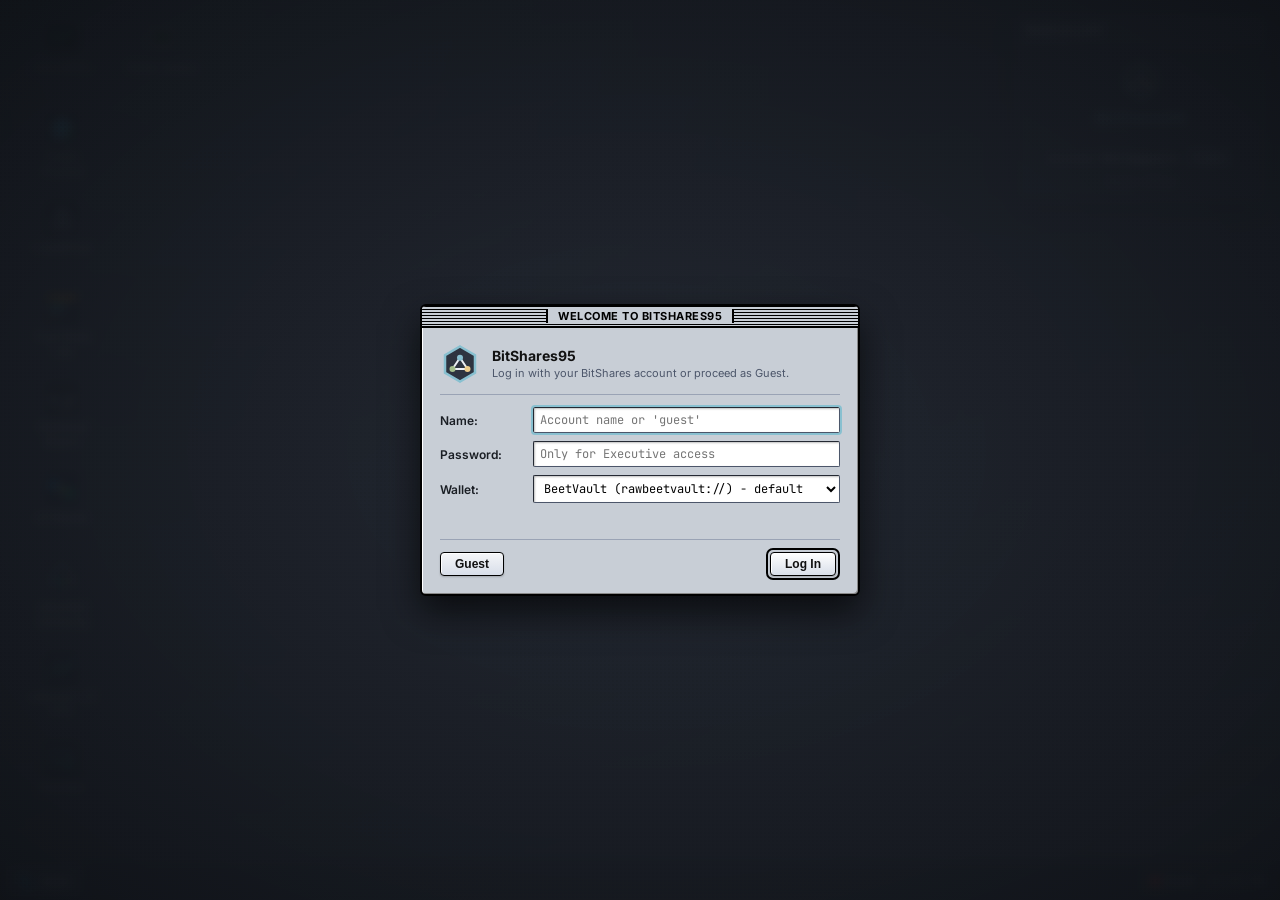
==== commit 7eac5d8c: "Rebrand as BitShares95; add README and CONTRIBUTING Co-Authored-By: Claude Opus 5.5 <noreply@anthrop" ====
--- a/index.html
+++ b/index.html
@@ -4,7 +4,7 @@
   <meta charset="UTF-8">
   <meta name="viewport" content="width=device-width, initial-scale=1.0">
   <link rel="stylesheet" href="shared/fonts.css">
-  <title>DaoStreet Workstation</title>
+  <title>BitShares95</title>
   <link rel="icon" href="data:image/svg+xml,%3Csvg xmlns='http://www.w3.org/2000/svg' viewBox='0 0 32 32'%3E%3Cpath d='M16 2l12 7v14l-12 7-12-7V9z' fill='%232e3440' stroke='%2388c0d0' stroke-width='2'/%3E%3Cpath d='M10 20l6-9 6 9z' fill='none' stroke='%23eceff4' stroke-width='1.6' stroke-linejoin='round'/%3E%3Ccircle cx='16' cy='11' r='2.4' fill='%2388c0d0'/%3E%3Ccircle cx='10' cy='20' r='2.4' fill='%23a3be8c'/%3E%3Ccircle cx='22' cy='20' r='2.4' fill='%23ebcb8b'/%3E%3C/svg%3E">
   <style>
     /* Palette after Nord (MIT, arcticicestudio). Fonts are open (OFL/Apache) when
@@ -777,7 +777,7 @@
   <div id="mac-login-overlay" class="mac-login-overlay hidden">
     <div class="mac-dialog" role="dialog" aria-modal="true" aria-labelledby="mac-dialog-title">
       <div class="mac-titlebar">
-        <span class="mac-title-plate" id="mac-dialog-title">Welcome to DaoStreet OS</span>
+        <span class="mac-title-plate" id="mac-dialog-title">Welcome to BitShares95</span>
       </div>
       <div class="mac-dialog-body">
         <div class="mac-banner">
@@ -785,7 +785,7 @@
             <use href="#logo"/>
           </svg>
           <div>
-            <div class="mac-banner-title">DaoStreet Workstation</div>
+            <div class="mac-banner-title">BitShares95</div>
             <div class="mac-banner-sub">Log in with your BitShares account or proceed as Guest.</div>
           </div>
         </div>
@@ -830,8 +830,8 @@
       <button class="title-btn" id="btn-close-brand" title="Hide (app menu &gt; Show Desktop Panel brings it back)" aria-label="Hide panel">–</button>
     </div>
     <div class="brand-body">
-      <img class="brand-logo" src="daostreet-logo.webp" alt="daostreet" style="width: 170px; height: auto; max-height: 40px; object-fit: contain;">
-      <div class="brand-name"><span>Workstation</span></div>
+      <svg class="brand-logo" viewBox="0 0 32 32" style="width: 40px; height: 40px;" aria-hidden="true"><use href="#logo"/></svg>
+      <div class="brand-name"><span>BitShares95</span></div>
       <div class="brand-meta">
         <div style="display: flex; align-items: center; justify-content: center; gap: 8px; min-height: 26px;">
           <span>Account: <strong id="brand-account">Not logged in</strong></span>
@@ -867,8 +867,8 @@
   <template id="tpl-about">
     <div class="dialog-body">
       <div style="display: flex; align-items: center; gap: 10px;">
-        <img class="brand-logo" src="daostreet-logo.webp" alt="daostreet" style="width: 120px; height: auto; max-height: 28px; object-fit: contain;">
-        <div class="brand-name"><span>Workstation</span>
+        <svg class="brand-logo" viewBox="0 0 32 32" style="width: 28px; height: 28px;" aria-hidden="true"><use href="#logo"/></svg>
+        <div class="brand-name"><span>BitShares95</span>
           <span class="hint" style="font-weight: normal;" id="about-version"></span></div>
       </div>
       <div>A desktop for BitShares DEX tools. Each app runs in its own window and shares the desktop's node connection and account.</div>
@@ -911,7 +911,7 @@
 
   <script src="shared/b95-bridge.js"></script>
   <script>
-    const DESKTOP_NAME = 'DaoStreet Workstation';
+    const DESKTOP_NAME = 'BitShares95';
     const DESKTOP_VERSION = '1.1';
 
     // =========================================================================
@@ -1043,7 +1043,7 @@
       { id: 'pools', title: 'Pools Tracker', windowTitle: 'BitShares Pools TVL & Beet Tracker', emoji: '🌊',
         icon: ICONS.pools, src: 'beet-pools-tracker/index.html', size: [880, 580], menu: 'pools',
         status: ['beet-pools-tracker/index.html', 'Liquidity Pool TVL & Swaps'], public: true },
-      { id: 'creditflow', title: 'CreditFlow', windowTitle: 'DaoStreet CreditFlow - Global TVL & Collateral Tracker', emoji: '🏦',
+      { id: 'creditflow', title: 'CreditFlow', windowTitle: 'BitShares95 CreditFlow - Global TVL & Collateral Tracker', emoji: '🏦',
         icon: ICONS.creditflow, src: 'bitshares-creditflow/index.html', size: [960, 620], menu: 'credit',
         status: ['bitshares-creditflow/index.html', 'Credit Offers & Collateral'], public: true },
       { id: 'clilite', title: 'Pool Stats Lite', windowTitle: 'Pool Stats Lite - BTC Depth & LP Valuation', emoji: '📋',
@@ -2005,12 +2005,12 @@
       const brandEl = document.querySelector('.brand-name');
       if (brandEl) {
         brandEl.innerHTML = exec
-          ? `<span>Executive</span> Workstation <span class="exec-pill">EXEC</span>`
-          : `<span>Workstation</span>`;
-      }
-      document.title = exec ? `DaoStreet Executive Workstation` : DESKTOP_NAME;
+          ? `<span>BitShares95</span> Executive <span class="exec-pill">EXEC</span>`
+          : `<span>BitShares95</span>`;
+      }
+      document.title = exec ? `BitShares95 Executive` : DESKTOP_NAME;
       document.querySelectorAll('.desktop-name').forEach(n => {
-        n.textContent = exec ? `DaoStreet Executive` : DESKTOP_NAME;
+        n.textContent = exec ? `BitShares95 Executive` : DESKTOP_NAME;
       });
 
       if (document.getElementById('start-menu').classList.contains('open')) {
